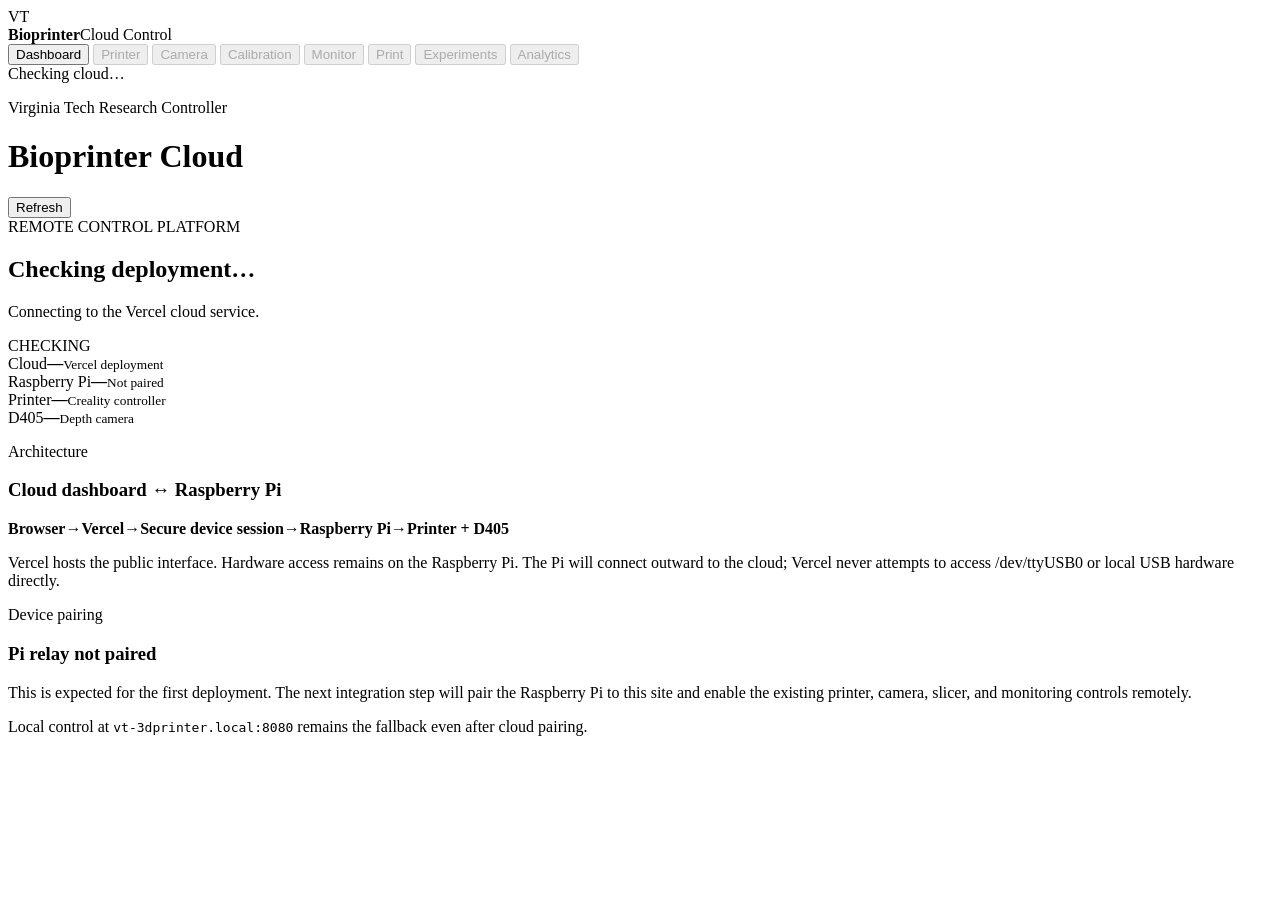
==== cloud/public/index.html @ ffb548fa "Add Vercel cloud app: cloud/public/index.html" ====
<!doctype html>
<html lang="en">
<head>
  <meta charset="utf-8">
  <meta name="viewport" content="width=device-width,initial-scale=1">
  <meta name="theme-color" content="#0b1220">
  <title>VT Bioprinter Cloud</title>
  <link rel="stylesheet" href="/assets/styles.css">
</head>
<body>
  <div class="shell">
    <aside>
      <div class="brand">
        <div class="mark">VT</div>
        <div><strong>Bioprinter</strong><span>Cloud Control</span></div>
      </div>
      <nav>
        <button class="active">Dashboard</button>
        <button disabled>Printer</button>
        <button disabled>Camera</button>
        <button disabled>Calibration</button>
        <button disabled>Monitor</button>
        <button disabled>Print</button>
        <button disabled>Experiments</button>
        <button disabled>Analytics</button>
      </nav>
      <div class="footer"><span id="dot" class="dot"></span><span id="footerText">Checking cloud…</span></div>
    </aside>

    <main>
      <header>
        <div>
          <p class="eyebrow">Virginia Tech Research Controller</p>
          <h1>Bioprinter Cloud</h1>
        </div>
        <button id="refresh" class="ghost">Refresh</button>
      </header>

      <section class="hero">
        <div>
          <span class="status-label">REMOTE CONTROL PLATFORM</span>
          <h2 id="heroTitle">Checking deployment…</h2>
          <p id="heroText">Connecting to the Vercel cloud service.</p>
        </div>
        <span id="heroBadge" class="pill">CHECKING</span>
      </section>

      <section class="grid four">
        <article class="card metric"><span>Cloud</span><strong id="cloudState">—</strong><small>Vercel deployment</small></article>
        <article class="card metric"><span>Raspberry Pi</span><strong id="piState">—</strong><small id="piName">Not paired</small></article>
        <article class="card metric"><span>Printer</span><strong id="printerState">—</strong><small>Creality controller</small></article>
        <article class="card metric"><span>D405</span><strong id="cameraState">—</strong><small>Depth camera</small></article>
      </section>

      <section class="grid two">
        <article class="card">
          <p class="eyebrow">Architecture</p>
          <h3>Cloud dashboard ↔ Raspberry Pi</h3>
          <div class="flow">
            <strong>Browser</strong><span>→</span><strong>Vercel</strong><span>→</span><strong>Secure device session</strong><span>→</span><strong>Raspberry Pi</strong><span>→</span><strong>Printer + D405</strong>
          </div>
          <p class="muted">Vercel hosts the public interface. Hardware access remains on the Raspberry Pi. The Pi will connect outward to the cloud; Vercel never attempts to access /dev/ttyUSB0 or local USB hardware directly.</p>
        </article>

        <article class="card">
          <p class="eyebrow">Device pairing</p>
          <h3 id="pairTitle">Pi relay not paired</h3>
          <p id="pairMessage" class="muted">This is expected for the first deployment. The next integration step will pair the Raspberry Pi to this site and enable the existing printer, camera, slicer, and monitoring controls remotely.</p>
          <div class="notice">Local control at <code>vt-3dprinter.local:8080</code> remains the fallback even after cloud pairing.</div>
        </article>
      </section>
    </main>
  </div>
  <script src="/assets/app.js"></script>
</body>
</html>
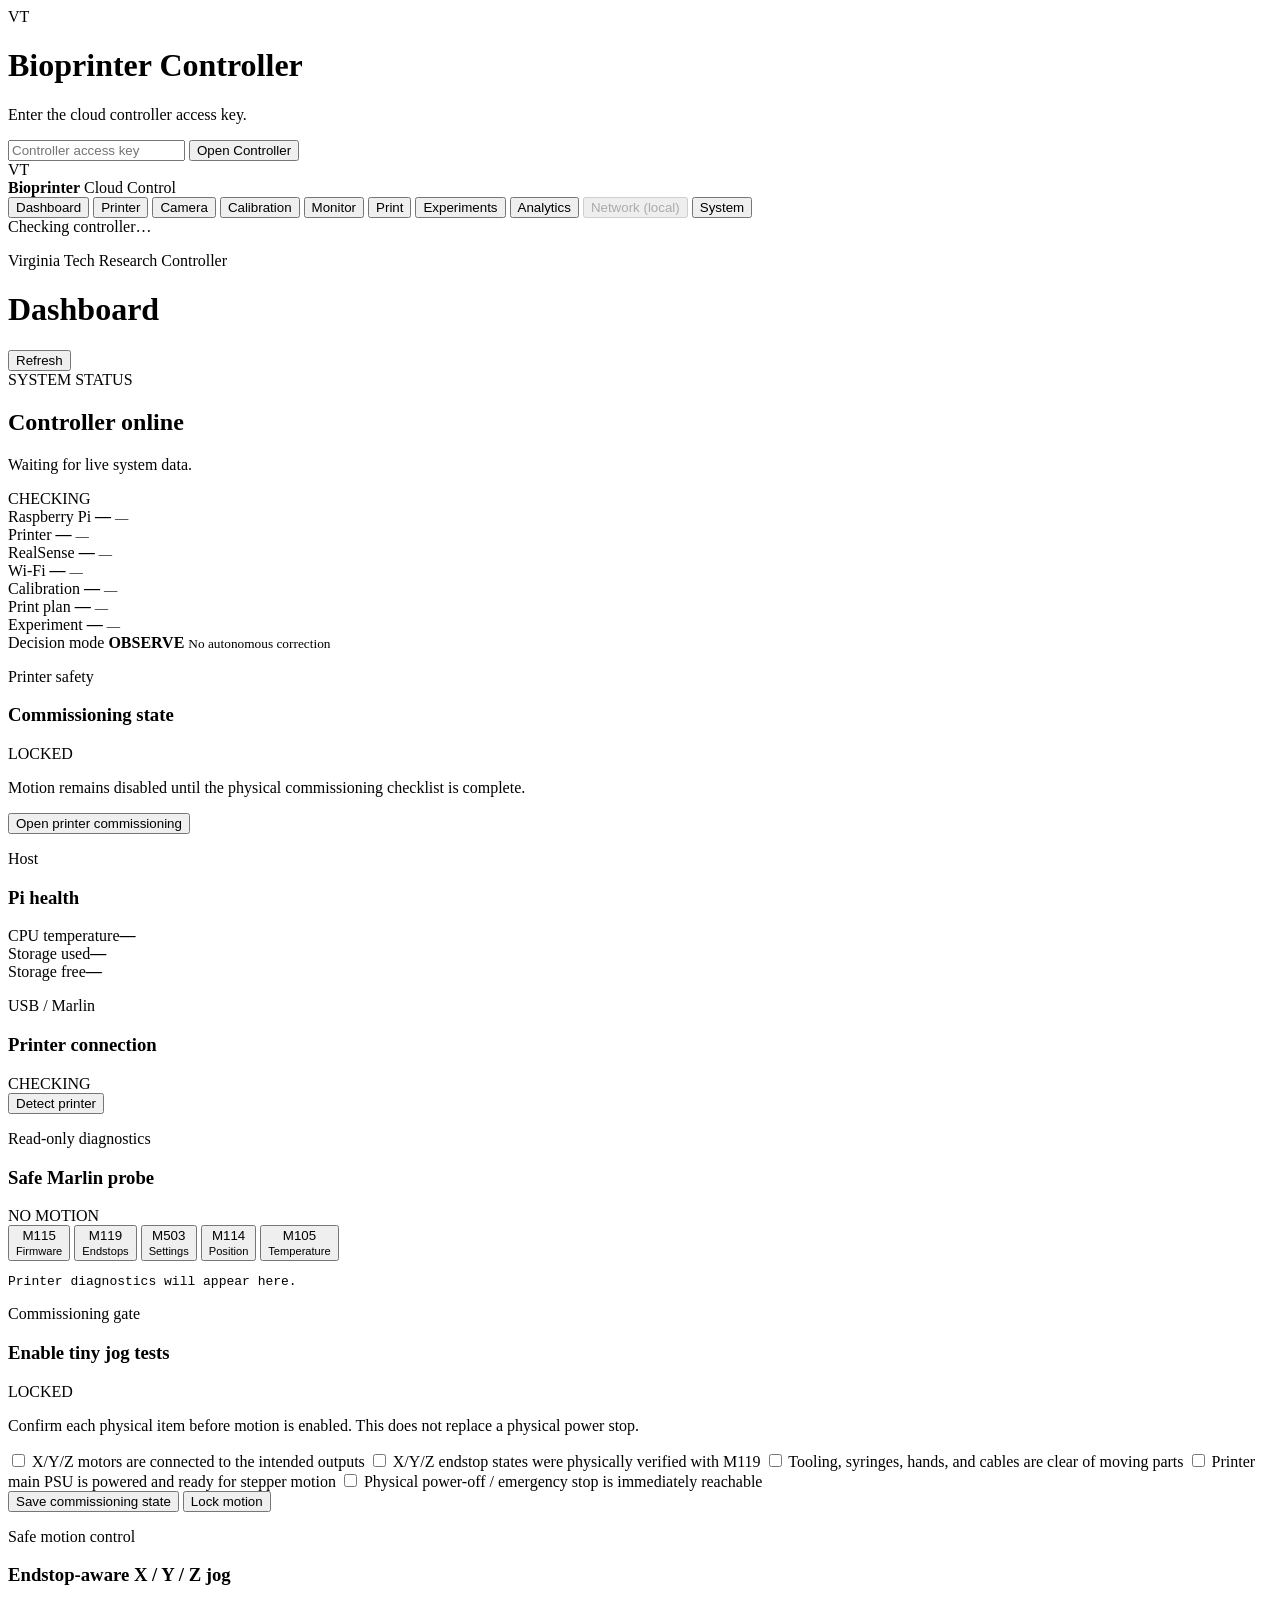
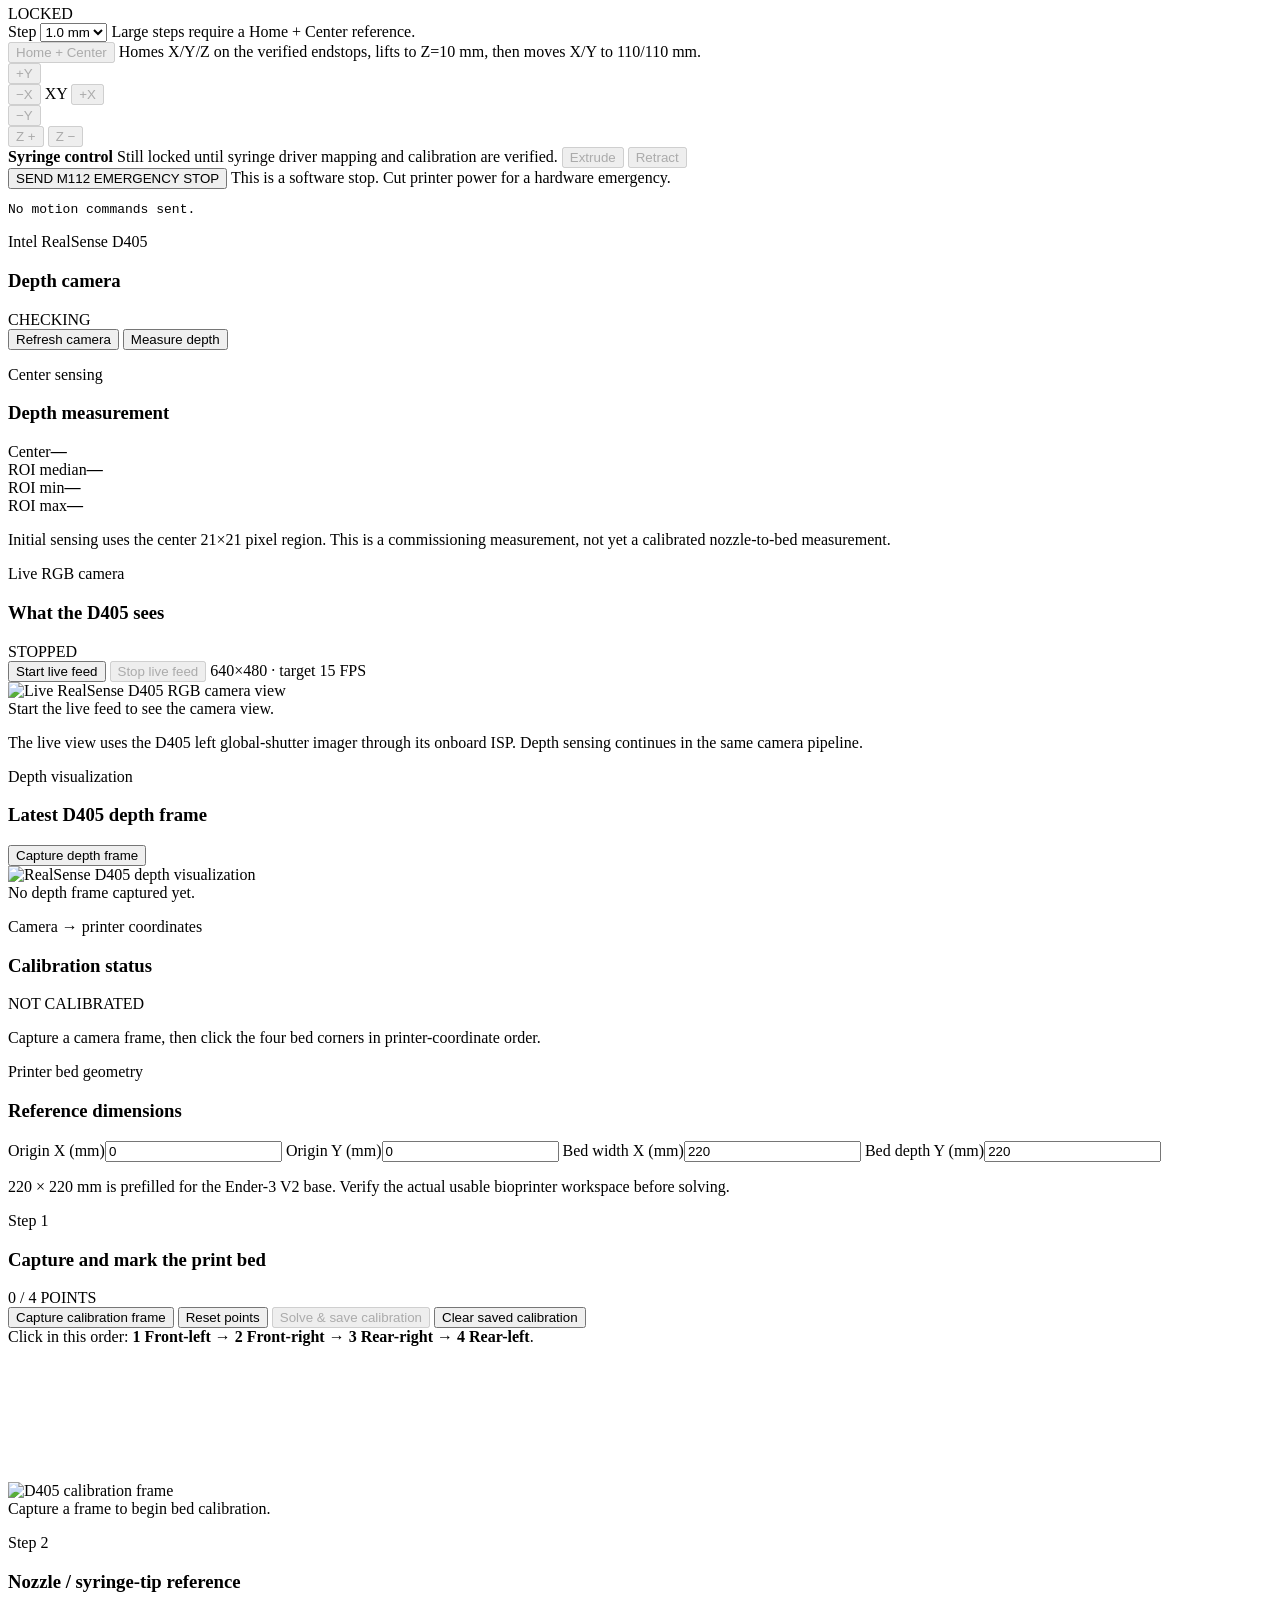
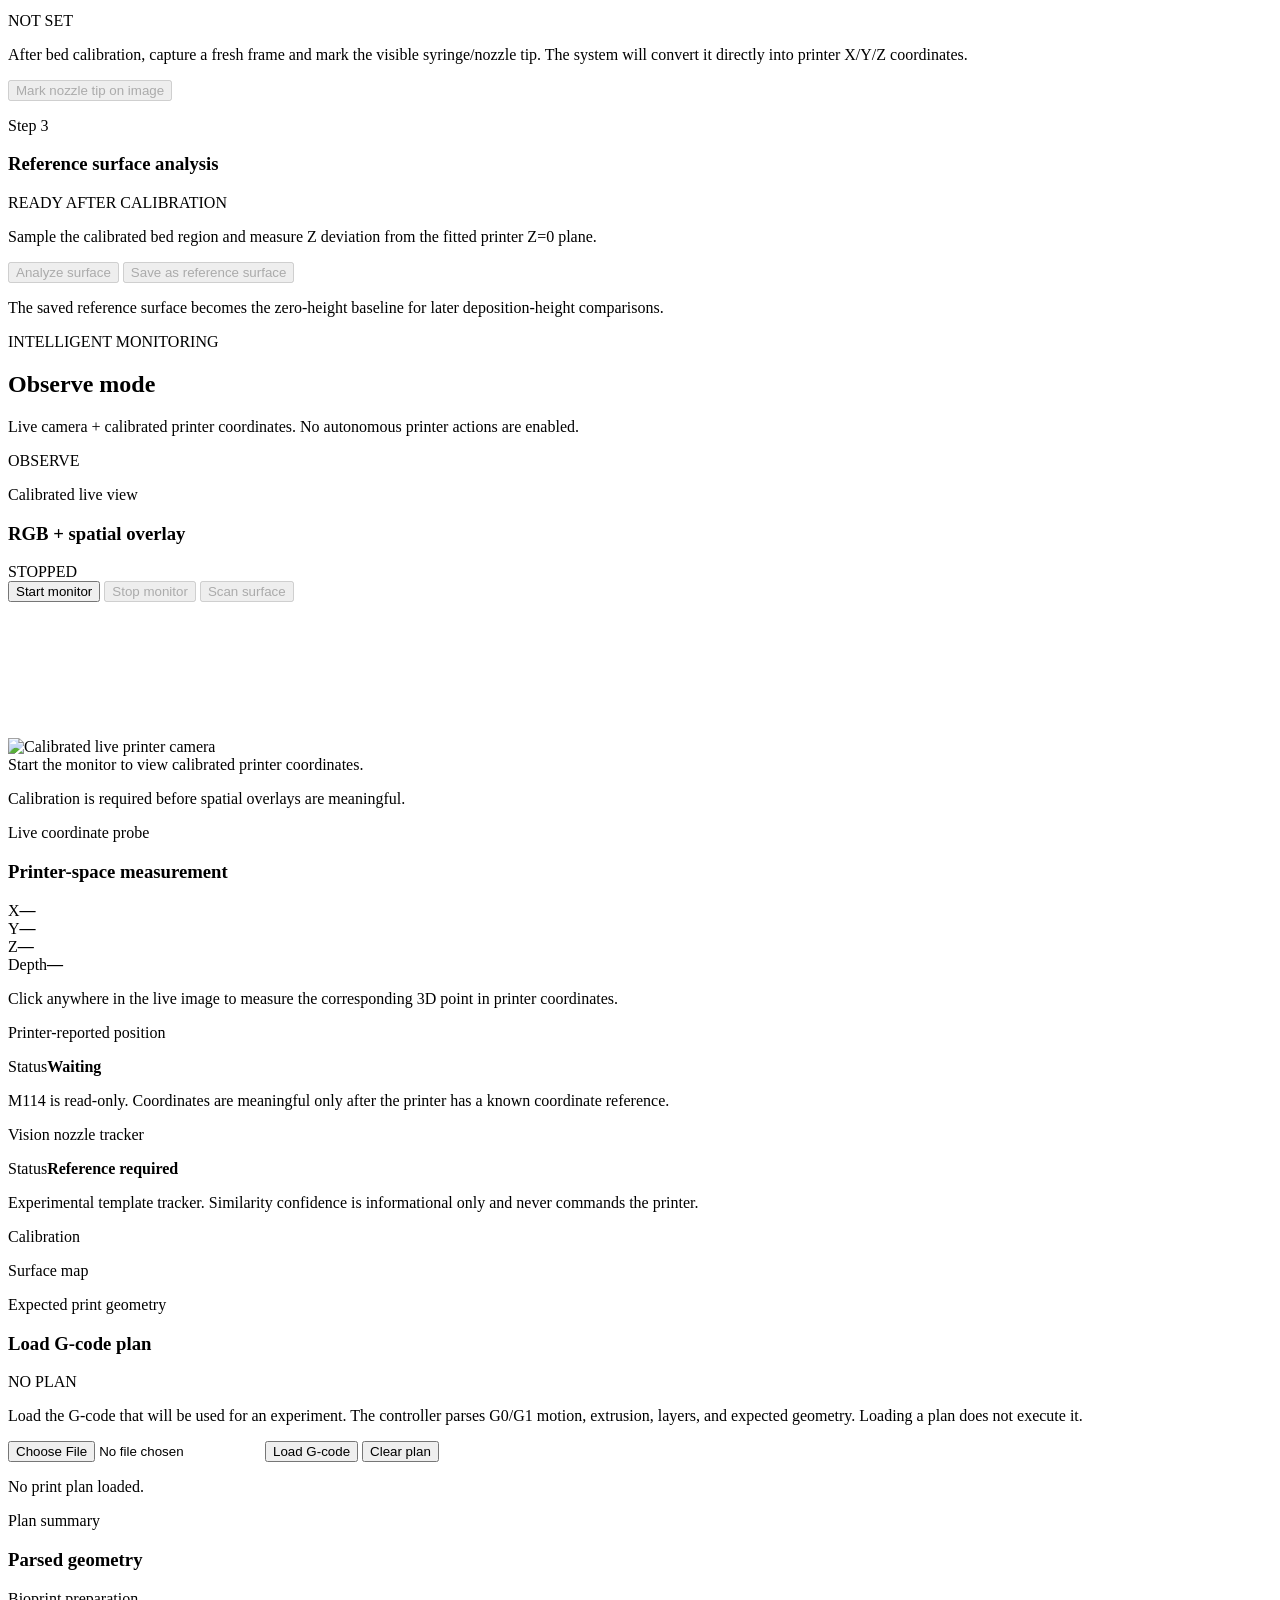
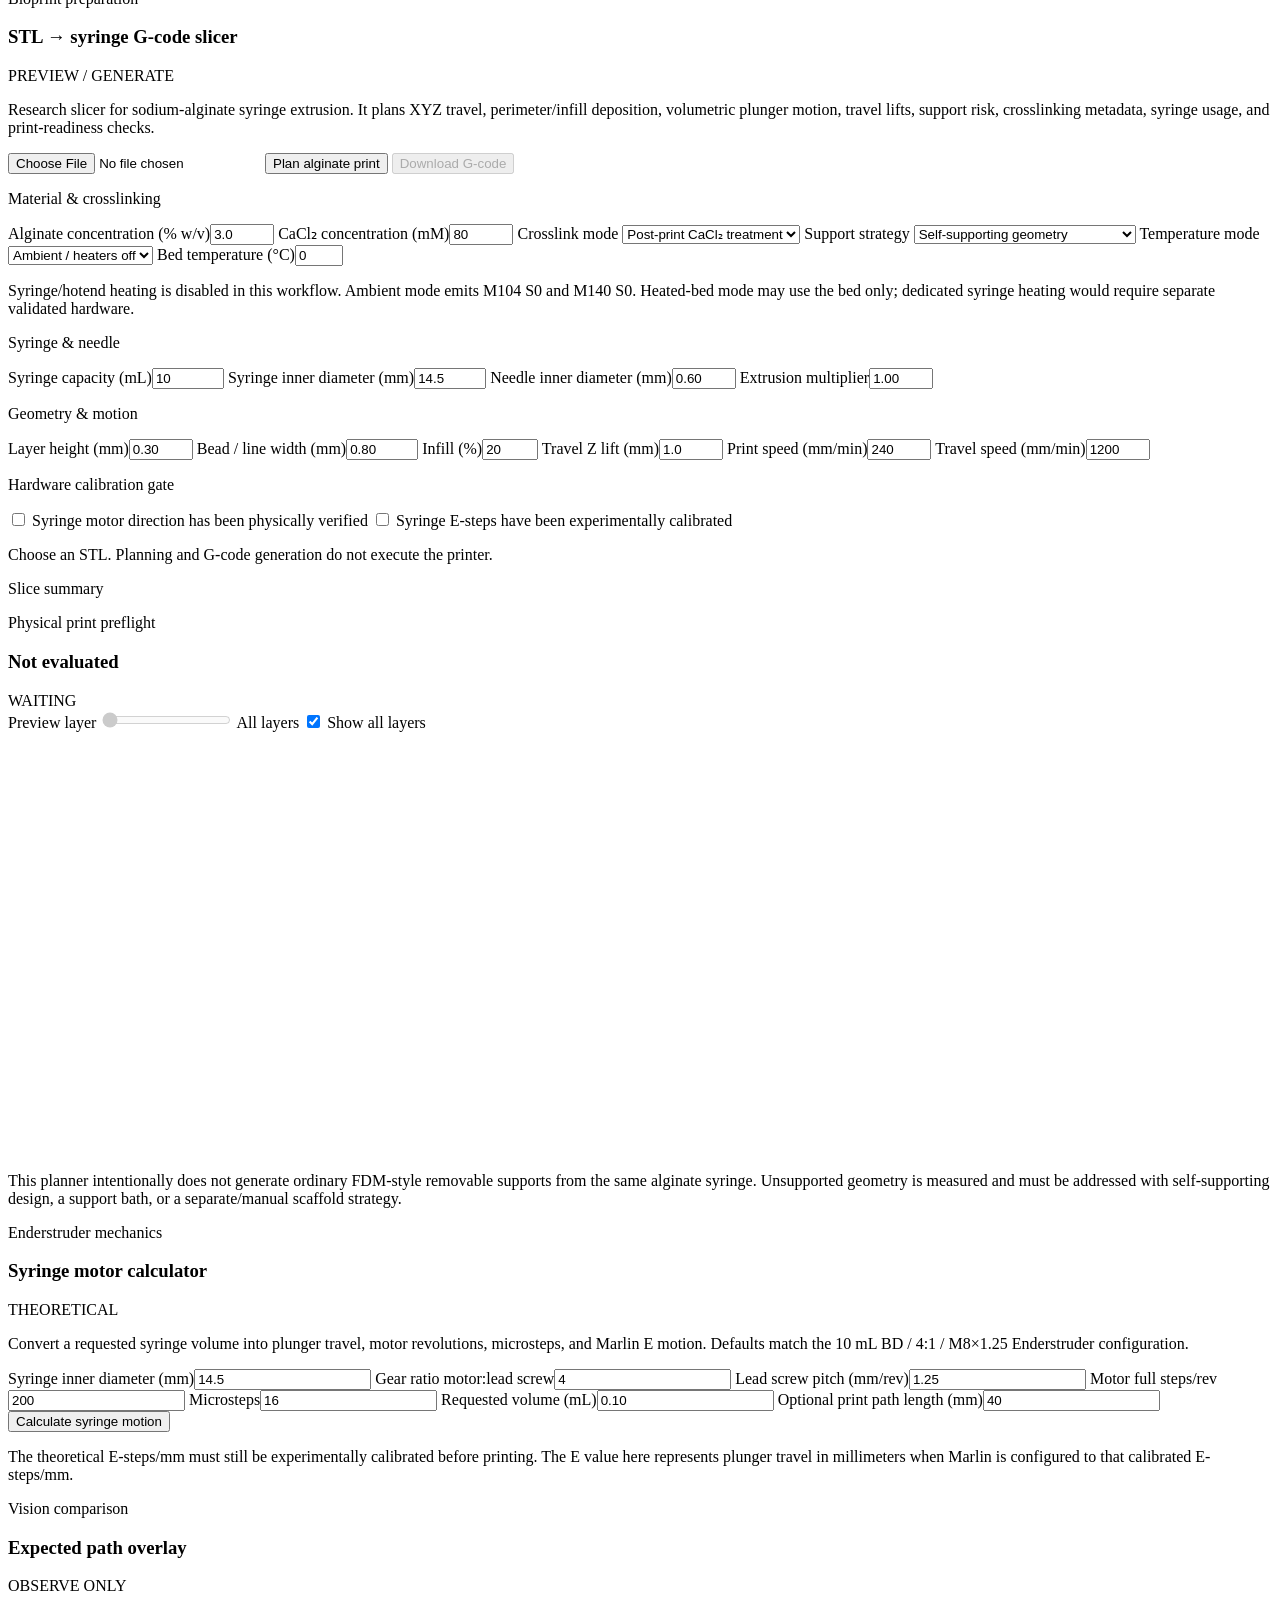
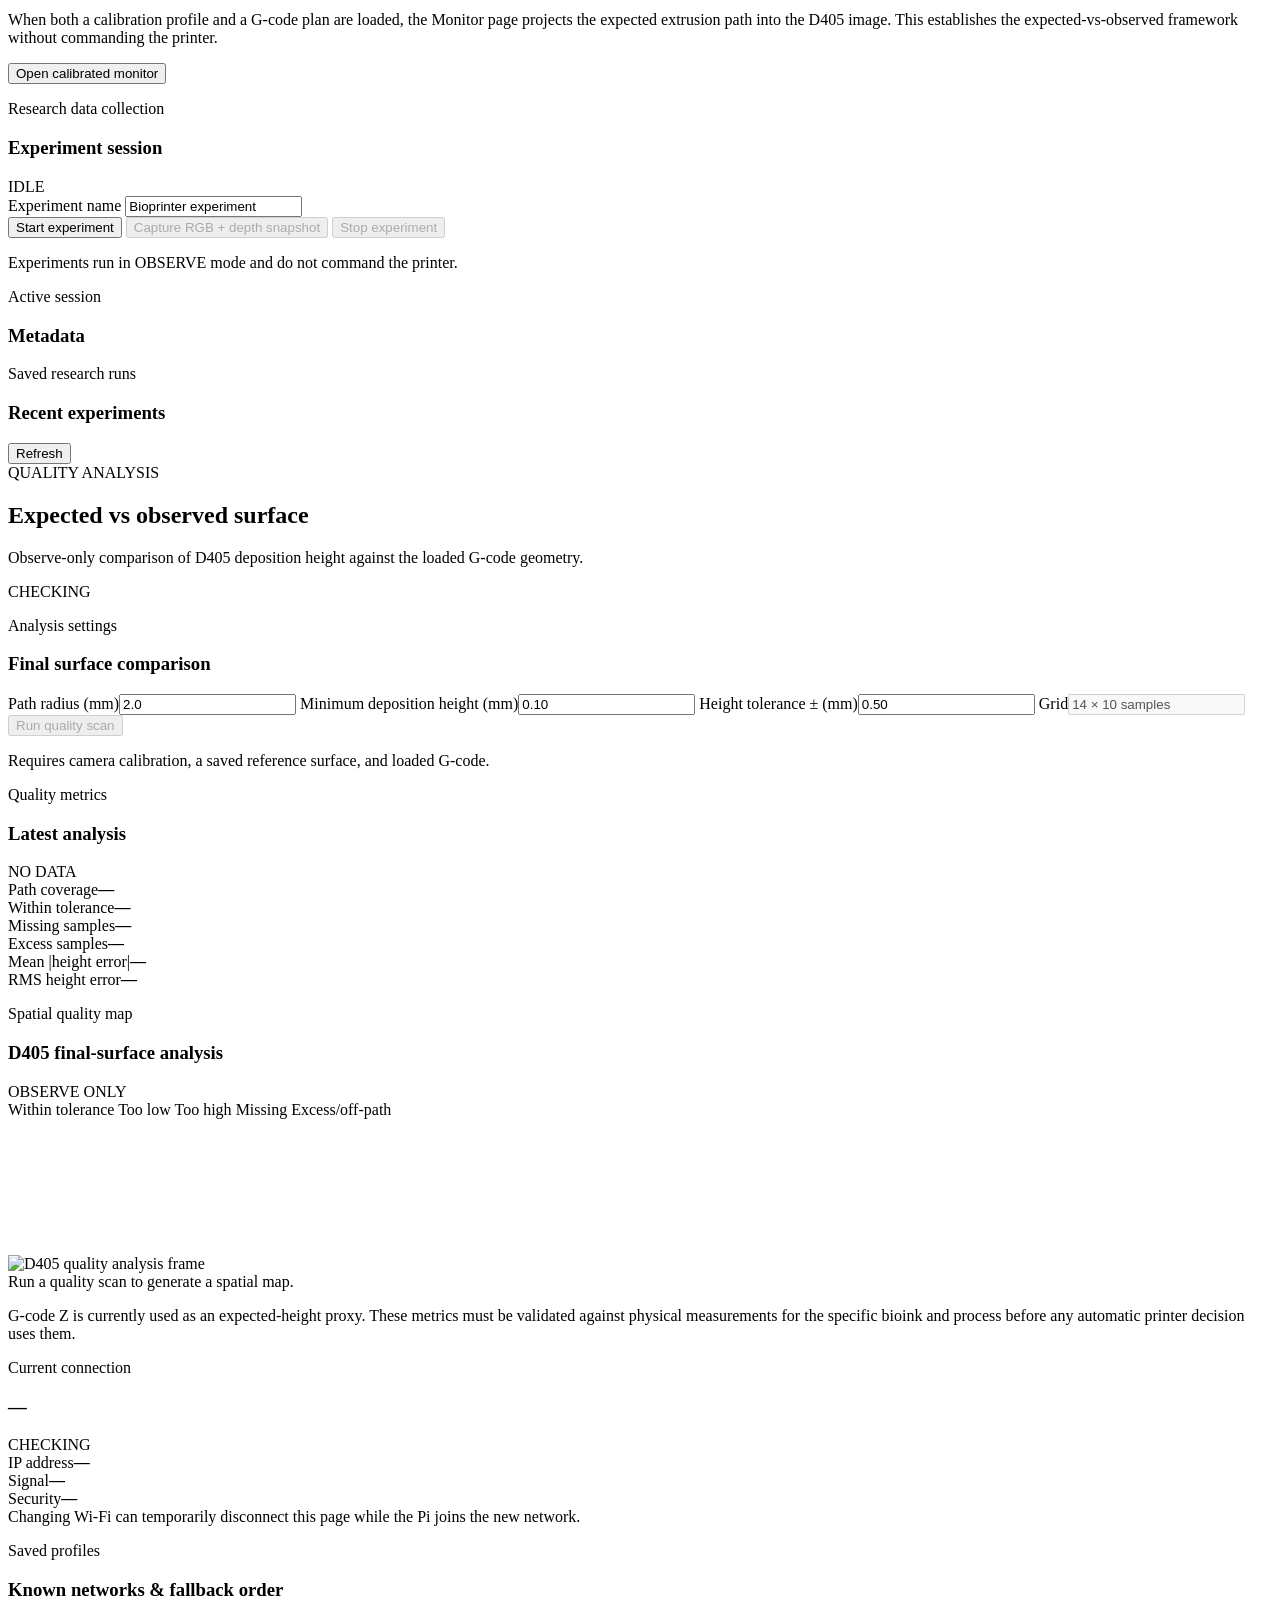
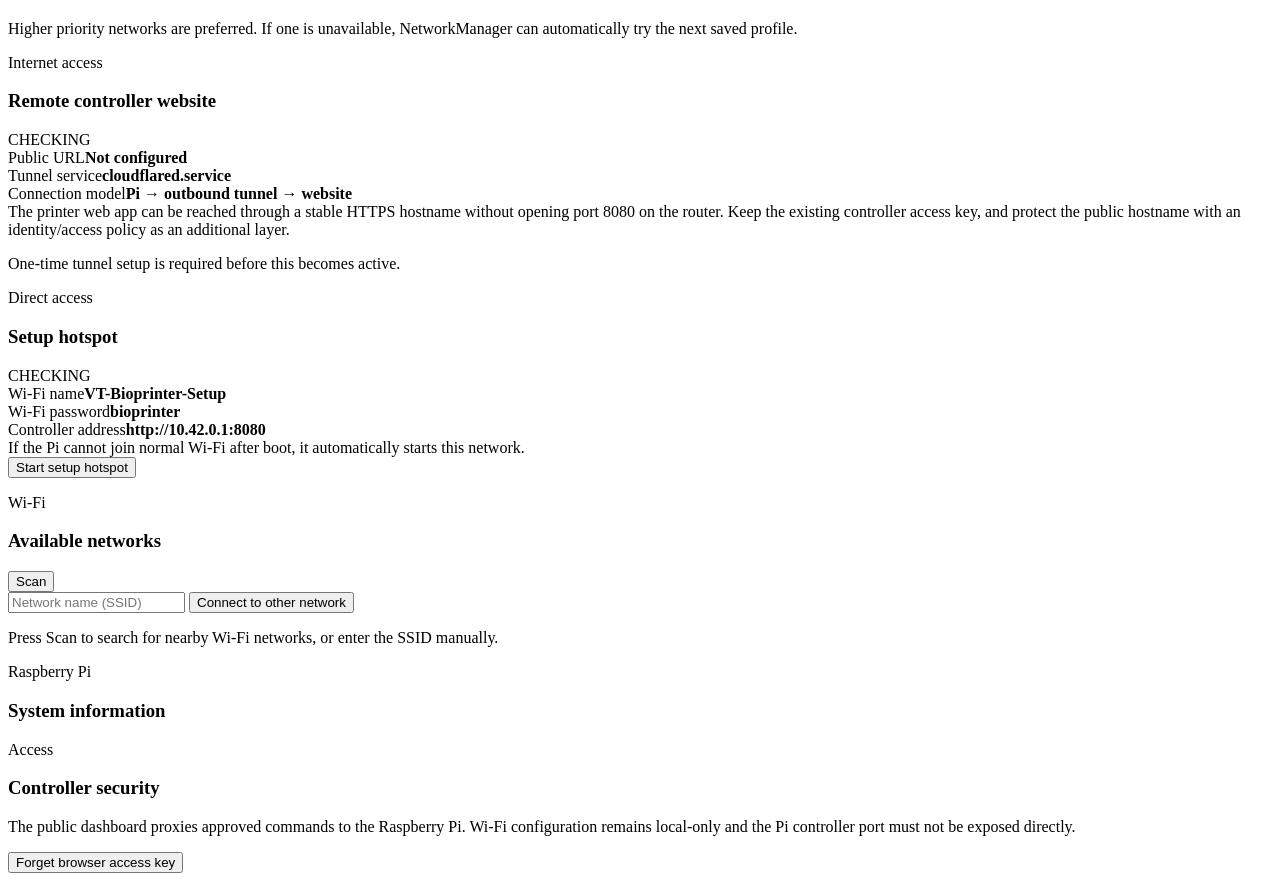
==== commit 08e82398: "Port full bioprinter controller UI to Vercel cloud" ====
--- a/cloud/public/index.html
+++ b/cloud/public/index.html
@@ -1,76 +1,878 @@
 <!doctype html>
 <html lang="en">
 <head>
-  <meta charset="utf-8">
-  <meta name="viewport" content="width=device-width,initial-scale=1">
-  <meta name="theme-color" content="#0b1220">
-  <title>VT Bioprinter Cloud</title>
-  <link rel="stylesheet" href="/assets/styles.css">
+  <meta charset="utf-8" />
+  <meta name="viewport" content="width=device-width,initial-scale=1" />
+  <meta name="theme-color" content="#0b1220" />
+  <title>VT Bioprinter Controller</title>
+  <link rel="icon" type="image/svg+xml" href="/assets/favicon.svg" />
+  <link rel="stylesheet" href="/assets/styles.css?v=cloud2" />
 </head>
 <body>
-  <div class="shell">
-    <aside>
+  <div id="loginOverlay" class="overlay">
+    <form id="loginForm" class="login-card">
+      <div class="brand-mark">VT</div>
+      <h1>Bioprinter Controller</h1>
+      <p>Enter the cloud controller access key.</p>
+      <input id="tokenInput" type="password" autocomplete="current-password" placeholder="Controller access key" required />
+      <button class="primary" type="submit">Open Controller</button>
+      <div id="loginError" class="error"></div>
+    </form>
+  </div>
+
+  <div class="app-shell">
+    <aside class="sidebar">
       <div class="brand">
-        <div class="mark">VT</div>
-        <div><strong>Bioprinter</strong><span>Cloud Control</span></div>
+        <div class="brand-mark small">VT</div>
+        <div>
+          <strong>Bioprinter</strong>
+          <span>Cloud Control</span>
+        </div>
       </div>
       <nav>
-        <button class="active">Dashboard</button>
-        <button disabled>Printer</button>
-        <button disabled>Camera</button>
-        <button disabled>Calibration</button>
-        <button disabled>Monitor</button>
-        <button disabled>Print</button>
-        <button disabled>Experiments</button>
-        <button disabled>Analytics</button>
+        <button class="nav-btn active" data-page="dashboard">Dashboard</button>
+        <button class="nav-btn" data-page="printer">Printer</button>
+        <button class="nav-btn" data-page="camera">Camera</button>
+        <button class="nav-btn" data-page="calibration">Calibration</button>
+        <button class="nav-btn" data-page="monitor">Monitor</button>
+        <button class="nav-btn" data-page="print">Print</button>
+        <button class="nav-btn" data-page="experiments">Experiments</button>
+        <button class="nav-btn" data-page="analytics">Analytics</button>
+        <button class="nav-btn" data-page="network" disabled title="Configure Wi-Fi from the local Raspberry Pi interface">Network (local)</button>
+        <button class="nav-btn" data-page="system">System</button>
       </nav>
-      <div class="footer"><span id="dot" class="dot"></span><span id="footerText">Checking cloud…</span></div>
+      <div class="sidebar-footer">
+        <span id="sidebarDot" class="dot"></span>
+        <span id="sidebarStatus">Checking controller…</span>
+      </div>
     </aside>
 
     <main>
       <header>
         <div>
           <p class="eyebrow">Virginia Tech Research Controller</p>
-          <h1>Bioprinter Cloud</h1>
-        </div>
-        <button id="refresh" class="ghost">Refresh</button>
+          <h1 id="pageTitle">Dashboard</h1>
+        </div>
+        <button id="refreshAll" class="ghost">Refresh</button>
       </header>
 
-      <section class="hero">
-        <div>
-          <span class="status-label">REMOTE CONTROL PLATFORM</span>
-          <h2 id="heroTitle">Checking deployment…</h2>
-          <p id="heroText">Connecting to the Vercel cloud service.</p>
-        </div>
-        <span id="heroBadge" class="pill">CHECKING</span>
-      </section>
-
-      <section class="grid four">
-        <article class="card metric"><span>Cloud</span><strong id="cloudState">—</strong><small>Vercel deployment</small></article>
-        <article class="card metric"><span>Raspberry Pi</span><strong id="piState">—</strong><small id="piName">Not paired</small></article>
-        <article class="card metric"><span>Printer</span><strong id="printerState">—</strong><small>Creality controller</small></article>
-        <article class="card metric"><span>D405</span><strong id="cameraState">—</strong><small>Depth camera</small></article>
-      </section>
-
-      <section class="grid two">
-        <article class="card">
-          <p class="eyebrow">Architecture</p>
-          <h3>Cloud dashboard ↔ Raspberry Pi</h3>
-          <div class="flow">
-            <strong>Browser</strong><span>→</span><strong>Vercel</strong><span>→</span><strong>Secure device session</strong><span>→</span><strong>Raspberry Pi</strong><span>→</span><strong>Printer + D405</strong>
-          </div>
-          <p class="muted">Vercel hosts the public interface. Hardware access remains on the Raspberry Pi. The Pi will connect outward to the cloud; Vercel never attempts to access /dev/ttyUSB0 or local USB hardware directly.</p>
-        </article>
-
-        <article class="card">
-          <p class="eyebrow">Device pairing</p>
-          <h3 id="pairTitle">Pi relay not paired</h3>
-          <p id="pairMessage" class="muted">This is expected for the first deployment. The next integration step will pair the Raspberry Pi to this site and enable the existing printer, camera, slicer, and monitoring controls remotely.</p>
-          <div class="notice">Local control at <code>vt-3dprinter.local:8080</code> remains the fallback even after cloud pairing.</div>
-        </article>
+      <section id="page-dashboard" class="page active">
+        <div class="status-banner">
+          <div>
+            <span class="status-label">SYSTEM STATUS</span>
+            <h2 id="heroStatus">Controller online</h2>
+            <p id="heroSub">Waiting for live system data.</p>
+          </div>
+          <div id="heroPill" class="pill">CHECKING</div>
+        </div>
+
+        <div class="grid four">
+          <article class="card metric">
+            <span>Raspberry Pi</span>
+            <strong id="piState">—</strong>
+            <small id="piHost">—</small>
+          </article>
+          <article class="card metric">
+            <span>Printer</span>
+            <strong id="printerState">—</strong>
+            <small id="printerDevice">—</small>
+          </article>
+          <article class="card metric">
+            <span>RealSense</span>
+            <strong id="cameraState">—</strong>
+            <small id="cameraModel">—</small>
+          </article>
+          <article class="card metric">
+            <span>Wi-Fi</span>
+            <strong id="wifiState">—</strong>
+            <small id="wifiIp">—</small>
+          </article>
+        </div>
+
+        <div class="grid four">
+          <article class="card metric">
+            <span>Calibration</span>
+            <strong id="dashboardCalibration">—</strong>
+            <small id="dashboardBaseline">—</small>
+          </article>
+          <article class="card metric">
+            <span>Print plan</span>
+            <strong id="dashboardPlan">—</strong>
+            <small id="dashboardPlanFile">—</small>
+          </article>
+          <article class="card metric">
+            <span>Experiment</span>
+            <strong id="dashboardExperiment">—</strong>
+            <small id="dashboardExperimentName">—</small>
+          </article>
+          <article class="card metric">
+            <span>Decision mode</span>
+            <strong id="dashboardMode">OBSERVE</strong>
+            <small>No autonomous correction</small>
+          </article>
+        </div>
+
+        <div class="grid two">
+          <article class="card">
+            <div class="card-title">
+              <div>
+                <p class="eyebrow">Printer safety</p>
+                <h3>Commissioning state</h3>
+              </div>
+              <span id="dashboardLockBadge" class="lock-badge">LOCKED</span>
+            </div>
+            <p id="commissioningSummary">Motion remains disabled until the physical commissioning checklist is complete.</p>
+            <button class="secondary nav-jump" data-target="printer">Open printer commissioning</button>
+          </article>
+
+          <article class="card">
+            <div class="card-title">
+              <div>
+                <p class="eyebrow">Host</p>
+                <h3>Pi health</h3>
+              </div>
+            </div>
+            <div class="detail-list">
+              <div><span>CPU temperature</span><strong id="cpuTemp">—</strong></div>
+              <div><span>Storage used</span><strong id="diskUsed">—</strong></div>
+              <div><span>Storage free</span><strong id="diskFree">—</strong></div>
+            </div>
+            <div class="progress"><div id="diskBar"></div></div>
+          </article>
+        </div>
+      </section>
+
+      <section id="page-printer" class="page">
+        <div class="grid two">
+          <article class="card">
+            <div class="card-title">
+              <div>
+                <p class="eyebrow">USB / Marlin</p>
+                <h3>Printer connection</h3>
+              </div>
+              <span id="printerConnectionBadge" class="pill">CHECKING</span>
+            </div>
+            <div id="printerDetails" class="detail-list"></div>
+            <button id="refreshPrinter" class="secondary">Detect printer</button>
+          </article>
+
+          <article class="card">
+            <div class="card-title">
+              <div>
+                <p class="eyebrow">Read-only diagnostics</p>
+                <h3>Safe Marlin probe</h3>
+              </div>
+              <span class="lock-badge">NO MOTION</span>
+            </div>
+            <div class="command-grid">
+              <button class="safe-command" data-command="M115">M115<br><small>Firmware</small></button>
+              <button class="safe-command" data-command="M119">M119<br><small>Endstops</small></button>
+              <button class="safe-command" data-command="M503">M503<br><small>Settings</small></button>
+              <button class="safe-command" data-command="M114">M114<br><small>Position</small></button>
+              <button class="safe-command" data-command="M105">M105<br><small>Temperature</small></button>
+            </div>
+            <pre id="terminal">Printer diagnostics will appear here.</pre>
+          </article>
+        </div>
+
+        <article class="card">
+          <div class="card-title">
+            <div>
+              <p class="eyebrow">Commissioning gate</p>
+              <h3>Enable tiny jog tests</h3>
+            </div>
+            <span id="commissioningBadge" class="lock-badge">LOCKED</span>
+          </div>
+          <p>Confirm each physical item before motion is enabled. This does not replace a physical power stop.</p>
+          <div class="checklist" id="commissioningChecklist">
+            <label><input type="checkbox" data-key="motors_connected"> X/Y/Z motors are connected to the intended outputs</label>
+            <label><input type="checkbox" data-key="endstops_verified"> X/Y/Z endstop states were physically verified with M119</label>
+            <label><input type="checkbox" data-key="workspace_clear"> Tooling, syringes, hands, and cables are clear of moving parts</label>
+            <label><input type="checkbox" data-key="main_power_ready"> Printer main PSU is powered and ready for stepper motion</label>
+            <label><input type="checkbox" data-key="physical_stop_ready"> Physical power-off / emergency stop is immediately reachable</label>
+          </div>
+          <div class="locked-controls">
+            <button id="saveCommissioning" class="primary">Save commissioning state</button>
+            <button id="lockMotion" class="danger-outline">Lock motion</button>
+          </div>
+          <p id="commissioningMessage" class="muted"></p>
+        </article>
+
+        <article class="card">
+          <div class="card-title">
+            <div>
+              <p class="eyebrow">Safe motion control</p>
+              <h3>Endstop-aware X / Y / Z jog</h3>
+            </div>
+            <span id="motionBadge" class="lock-badge">LOCKED</span>
+          </div>
+          <div class="jog-toolbar">
+            <label>Step
+              <select id="jogStep">
+                <option value="0.1">0.1 mm</option>
+                <option value="1" selected>1.0 mm</option>
+                <option value="5">5 mm</option>
+                <option value="10">10 mm</option>
+                <option value="25">25 mm</option>
+              </select>
+            </label>
+            <span class="muted">Large steps require a Home + Center reference.</span>
+          </div>
+          <div class="locked-controls">
+            <button id="homeCenter" class="primary" disabled>Home + Center</button>
+            <span class="muted">Homes X/Y/Z on the verified endstops, lifts to Z=10 mm, then moves X/Y to 110/110 mm.</span>
+          </div>
+          <div class="control-preview">
+            <div class="axis-pad">
+              <button class="jog-btn" data-axis="Y" data-sign="1" disabled>+Y</button>
+              <div>
+                <button class="jog-btn" data-axis="X" data-sign="-1" disabled>−X</button>
+                <span class="axis-center">XY</span>
+                <button class="jog-btn" data-axis="X" data-sign="1" disabled>+X</button>
+              </div>
+              <button class="jog-btn" data-axis="Y" data-sign="-1" disabled>−Y</button>
+            </div>
+            <div class="z-controls">
+              <button class="jog-btn" data-axis="Z" data-sign="1" disabled>Z +</button>
+              <button class="jog-btn" data-axis="Z" data-sign="-1" disabled>Z −</button>
+            </div>
+            <div class="syringe-controls">
+              <strong>Syringe control</strong>
+              <span class="muted">Still locked until syringe driver mapping and calibration are verified.</span>
+              <button disabled>Extrude</button>
+              <button disabled>Retract</button>
+            </div>
+          </div>
+          <div class="emergency-row">
+            <button id="emergencyStop" class="emergency">SEND M112 EMERGENCY STOP</button>
+            <span>This is a software stop. Cut printer power for a hardware emergency.</span>
+          </div>
+          <pre id="motionLog">No motion commands sent.</pre>
+        </article>
+      </section>
+
+      <section id="page-camera" class="page">
+        <div class="grid two">
+          <article class="card">
+            <div class="card-title">
+              <div>
+                <p class="eyebrow">Intel RealSense D405</p>
+                <h3>Depth camera</h3>
+              </div>
+              <span id="cameraBadge" class="pill">CHECKING</span>
+            </div>
+            <div id="cameraDetails" class="detail-list"></div>
+            <div class="locked-controls">
+              <button id="refreshCamera" class="secondary">Refresh camera</button>
+              <button id="measureDepth" class="primary">Measure depth</button>
+            </div>
+            <p id="cameraMessage" class="muted"></p>
+          </article>
+
+          <article class="card">
+            <p class="eyebrow">Center sensing</p>
+            <h3>Depth measurement</h3>
+            <div class="sensor-grid">
+              <div><span>Center</span><strong id="depthCenter">—</strong></div>
+              <div><span>ROI median</span><strong id="depthMedian">—</strong></div>
+              <div><span>ROI min</span><strong id="depthMin">—</strong></div>
+              <div><span>ROI max</span><strong id="depthMax">—</strong></div>
+            </div>
+            <p class="muted">Initial sensing uses the center 21×21 pixel region. This is a commissioning measurement, not yet a calibrated nozzle-to-bed measurement.</p>
+          </article>
+        </div>
+
+        <article class="card live-camera-card">
+          <div class="card-title">
+            <div>
+              <p class="eyebrow">Live RGB camera</p>
+              <h3>What the D405 sees</h3>
+            </div>
+            <span id="liveCameraBadge" class="pill">STOPPED</span>
+          </div>
+          <div class="live-toolbar">
+            <button id="startLiveCamera" class="primary" type="button" onclick="startLiveCamera(); return false;">Start live feed</button>
+            <button id="stopLiveCamera" class="secondary" type="button" onclick="stopLiveCamera(); return false;" disabled>Stop live feed</button>
+            <span id="liveCameraStats" class="muted">640×480 · target 15 FPS</span>
+          </div>
+          <div class="camera-stage live-stage">
+            <img id="colorImage" alt="Live RealSense D405 RGB camera view" />
+            <div id="colorPlaceholder">Start the live feed to see the camera view.</div>
+          </div>
+          <p class="muted camera-note">The live view uses the D405 left global-shutter imager through its onboard ISP. Depth sensing continues in the same camera pipeline.</p>
+        </article>
+
+        <article class="card">
+          <div class="card-title">
+            <div>
+              <p class="eyebrow">Depth visualization</p>
+              <h3>Latest D405 depth frame</h3>
+            </div>
+            <button id="refreshDepthImage" class="secondary">Capture depth frame</button>
+          </div>
+          <div class="camera-stage">
+            <img id="depthImage" alt="RealSense D405 depth visualization" />
+            <div id="depthPlaceholder">No depth frame captured yet.</div>
+          </div>
+        </article>
+      </section>
+
+      <section id="page-calibration" class="page">
+        <div class="grid two">
+          <article class="card">
+            <div class="card-title">
+              <div>
+                <p class="eyebrow">Camera → printer coordinates</p>
+                <h3>Calibration status</h3>
+              </div>
+              <span id="calibrationBadge" class="pill">NOT CALIBRATED</span>
+            </div>
+            <div id="calibrationDetails" class="detail-list"></div>
+            <p id="calibrationMessage" class="muted">Capture a camera frame, then click the four bed corners in printer-coordinate order.</p>
+          </article>
+
+          <article class="card">
+            <p class="eyebrow">Printer bed geometry</p>
+            <h3>Reference dimensions</h3>
+            <div class="calibration-form">
+              <label>Origin X (mm)<input id="calOriginX" type="number" step="0.1" value="0"></label>
+              <label>Origin Y (mm)<input id="calOriginY" type="number" step="0.1" value="0"></label>
+              <label>Bed width X (mm)<input id="calBedWidth" type="number" step="0.1" value="220"></label>
+              <label>Bed depth Y (mm)<input id="calBedDepth" type="number" step="0.1" value="220"></label>
+            </div>
+            <p class="muted">220 × 220 mm is prefilled for the Ender-3 V2 base. Verify the actual usable bioprinter workspace before solving.</p>
+          </article>
+        </div>
+
+        <article class="card">
+          <div class="card-title">
+            <div>
+              <p class="eyebrow">Step 1</p>
+              <h3>Capture and mark the print bed</h3>
+            </div>
+            <span id="calibrationPointStatus" class="pill">0 / 4 POINTS</span>
+          </div>
+          <div class="live-toolbar">
+            <button id="captureCalibrationFrame" class="primary">Capture calibration frame</button>
+            <button id="resetCalibrationPoints" class="secondary">Reset points</button>
+            <button id="solveCalibration" class="secondary" disabled>Solve & save calibration</button>
+            <button id="clearCalibration" class="danger-outline">Clear saved calibration</button>
+          </div>
+          <div class="calibration-instructions">
+            Click in this order:
+            <strong>1 Front-left</strong> →
+            <strong>2 Front-right</strong> →
+            <strong>3 Rear-right</strong> →
+            <strong>4 Rear-left</strong>.
+          </div>
+          <div class="camera-stage calibration-stage" id="calibrationStage">
+            <img id="calibrationImage" alt="D405 calibration frame" />
+            <canvas id="calibrationCanvas"></canvas>
+            <div id="calibrationPlaceholder">Capture a frame to begin bed calibration.</div>
+          </div>
+          <div id="calibrationPointList" class="calibration-point-list"></div>
+        </article>
+
+        <div class="grid two">
+          <article class="card">
+            <div class="card-title">
+              <div>
+                <p class="eyebrow">Step 2</p>
+                <h3>Nozzle / syringe-tip reference</h3>
+              </div>
+              <span id="nozzleBadge" class="pill">NOT SET</span>
+            </div>
+            <p>After bed calibration, capture a fresh frame and mark the visible syringe/nozzle tip. The system will convert it directly into printer X/Y/Z coordinates.</p>
+            <div class="locked-controls">
+              <button id="markNozzleTip" class="primary" disabled>Mark nozzle tip on image</button>
+            </div>
+            <div id="nozzleDetails" class="detail-list"></div>
+          </article>
+
+          <article class="card">
+            <div class="card-title">
+              <div>
+                <p class="eyebrow">Step 3</p>
+                <h3>Reference surface analysis</h3>
+              </div>
+              <span id="surfaceBadge" class="pill">READY AFTER CALIBRATION</span>
+            </div>
+            <p>Sample the calibrated bed region and measure Z deviation from the fitted printer Z=0 plane.</p>
+            <div class="locked-controls">
+              <button id="analyzeCalibrationSurface" class="secondary" disabled>Analyze surface</button>
+              <button id="saveSurfaceBaseline" class="primary" disabled>Save as reference surface</button>
+            </div>
+            <p class="muted">The saved reference surface becomes the zero-height baseline for later deposition-height comparisons.</p>
+            <div id="surfaceMetrics" class="sensor-grid compact"></div>
+          </article>
+        </div>
+      </section>
+
+      <section id="page-monitor" class="page">
+        <div class="status-banner monitor-banner">
+          <div>
+            <span class="status-label">INTELLIGENT MONITORING</span>
+            <h2>Observe mode</h2>
+            <p>Live camera + calibrated printer coordinates. No autonomous printer actions are enabled.</p>
+          </div>
+          <div class="pill ok">OBSERVE</div>
+        </div>
+
+        <div class="grid two monitor-grid">
+          <article class="card monitor-view-card">
+            <div class="card-title">
+              <div>
+                <p class="eyebrow">Calibrated live view</p>
+                <h3>RGB + spatial overlay</h3>
+              </div>
+              <span id="monitorCameraBadge" class="pill">STOPPED</span>
+            </div>
+            <div class="live-toolbar">
+              <button id="startMonitor" class="primary">Start monitor</button>
+              <button id="stopMonitor" class="secondary" disabled>Stop monitor</button>
+              <button id="monitorSurfaceScan" class="secondary" disabled>Scan surface</button>
+            </div>
+            <div class="camera-stage calibration-stage monitor-stage">
+              <img id="monitorImage" alt="Calibrated live printer camera" />
+              <canvas id="monitorCanvas"></canvas>
+              <div id="monitorPlaceholder">Start the monitor to view calibrated printer coordinates.</div>
+            </div>
+            <p id="monitorMessage" class="muted">Calibration is required before spatial overlays are meaningful.</p>
+          </article>
+
+          <article class="card">
+            <p class="eyebrow">Live coordinate probe</p>
+            <h3>Printer-space measurement</h3>
+            <div class="sensor-grid">
+              <div><span>X</span><strong id="monitorX">—</strong></div>
+              <div><span>Y</span><strong id="monitorY">—</strong></div>
+              <div><span>Z</span><strong id="monitorZ">—</strong></div>
+              <div><span>Depth</span><strong id="monitorDepth">—</strong></div>
+            </div>
+            <p class="muted">Click anywhere in the live image to measure the corresponding 3D point in printer coordinates.</p>
+
+            <div class="monitor-section">
+              <p class="eyebrow">Printer-reported position</p>
+              <div id="monitorPrinterDetails" class="detail-list">
+                <div><span>Status</span><strong>Waiting</strong></div>
+              </div>
+              <p class="muted">M114 is read-only. Coordinates are meaningful only after the printer has a known coordinate reference.</p>
+            </div>
+
+            <div class="monitor-section">
+              <p class="eyebrow">Vision nozzle tracker</p>
+              <div id="monitorNozzleTrackDetails" class="detail-list">
+                <div><span>Status</span><strong>Reference required</strong></div>
+              </div>
+              <p class="muted">Experimental template tracker. Similarity confidence is informational only and never commands the printer.</p>
+            </div>
+
+            <div class="monitor-section">
+              <p class="eyebrow">Calibration</p>
+              <div id="monitorCalibrationDetails" class="detail-list"></div>
+            </div>
+
+            <div class="monitor-section">
+              <p class="eyebrow">Surface map</p>
+              <div id="monitorSurfaceDetails" class="detail-list"></div>
+            </div>
+          </article>
+        </div>
+      </section>
+
+      <section id="page-print" class="page">
+        <div class="grid two">
+          <article class="card">
+            <div class="card-title">
+              <div>
+                <p class="eyebrow">Expected print geometry</p>
+                <h3>Load G-code plan</h3>
+              </div>
+              <span id="planBadge" class="pill">NO PLAN</span>
+            </div>
+            <p>Load the G-code that will be used for an experiment. The controller parses G0/G1 motion, extrusion, layers, and expected geometry. Loading a plan does not execute it.</p>
+            <div class="file-loader">
+              <input id="gcodeFile" type="file" accept=".gcode,.gc,.gco,.txt,text/plain">
+              <button id="loadGcode" class="primary">Load G-code</button>
+              <button id="clearGcode" class="danger-outline">Clear plan</button>
+            </div>
+            <p id="planMessage" class="muted">No print plan loaded.</p>
+          </article>
+
+          <article class="card">
+            <p class="eyebrow">Plan summary</p>
+            <h3>Parsed geometry</h3>
+            <div id="planDetails" class="detail-list"></div>
+          </article>
+        </div>
+
+        <article class="card">
+          <div class="card-title">
+            <div>
+              <p class="eyebrow">Bioprint preparation</p>
+              <h3>STL → syringe G-code slicer</h3>
+            </div>
+            <span class="pill">PREVIEW / GENERATE</span>
+          </div>
+          <p>Research slicer for sodium-alginate syringe extrusion. It plans XYZ travel, perimeter/infill deposition, volumetric plunger motion, travel lifts, support risk, crosslinking metadata, syringe usage, and print-readiness checks.</p>
+
+          <div class="file-loader">
+            <input id="slicerStlFile" type="file" accept=".stl,model/stl,application/sla">
+            <button id="sliceStl" class="primary">Plan alginate print</button>
+            <button id="downloadSlicedGcode" class="secondary" disabled>Download G-code</button>
+          </div>
+
+          <p class="eyebrow">Material & crosslinking</p>
+          <div class="calibration-form">
+            <label>Alginate concentration (% w/v)<input id="slicerAlginatePercent" type="number" step="0.1" min="0.1" max="20" value="3.0"></label>
+            <label>CaCl₂ concentration (mM)<input id="slicerCalciumMm" type="number" step="5" min="0" max="2000" value="80"></label>
+            <label>Crosslink mode
+              <select id="slicerCrosslinkMode">
+                <option value="post_print" selected>Post-print CaCl₂ treatment</option>
+                <option value="support_bath">CaCl₂ / support bath</option>
+                <option value="manual">Manual / external process</option>
+              </select>
+            </label>
+            <label>Support strategy
+              <select id="slicerSupportStrategy">
+                <option value="self_supporting" selected>Self-supporting geometry</option>
+                <option value="support_bath">Support bath</option>
+                <option value="manual_scaffold">Manual / second-material scaffold</option>
+              </select>
+            </label>
+            <label>Temperature mode
+              <select id="slicerTemperatureMode">
+                <option value="ambient" selected>Ambient / heaters off</option>
+                <option value="heated_bed">Heated bed only</option>
+              </select>
+            </label>
+            <label>Bed temperature (°C)<input id="slicerBedTemperature" type="number" step="1" min="0" max="60" value="0"></label>
+          </div>
+          <p class="muted">Syringe/hotend heating is disabled in this workflow. Ambient mode emits M104 S0 and M140 S0. Heated-bed mode may use the bed only; dedicated syringe heating would require separate validated hardware.</p>
+
+          <p class="eyebrow">Syringe & needle</p>
+          <div class="calibration-form">
+            <label>Syringe capacity (mL)<input id="slicerSyringeCapacity" type="number" step="0.5" min="0.1" max="100" value="10"></label>
+            <label>Syringe inner diameter (mm)<input id="slicerSyringeDiameter" type="number" step="0.01" min="1" max="50" value="14.5"></label>
+            <label>Needle inner diameter (mm)<input id="slicerNeedleDiameter" type="number" step="0.01" min="0.05" max="5" value="0.60"></label>
+            <label>Extrusion multiplier<input id="slicerExtrusionMultiplier" type="number" step="0.05" min="0.1" max="5" value="1.00"></label>
+          </div>
+
+          <p class="eyebrow">Geometry & motion</p>
+          <div class="calibration-form">
+            <label>Layer height (mm)<input id="slicerLayerHeight" type="number" step="0.05" min="0.05" max="5" value="0.30"></label>
+            <label>Bead / line width (mm)<input id="slicerBeadWidth" type="number" step="0.05" min="0.05" max="10" value="0.80"></label>
+            <label>Infill (%)<input id="slicerInfill" type="number" step="1" min="0" max="100" value="20"></label>
+            <label>Travel Z lift (mm)<input id="slicerTravelLift" type="number" step="0.1" min="0" max="10" value="1.0"></label>
+            <label>Print speed (mm/min)<input id="slicerPrintFeed" type="number" step="10" min="30" max="3000" value="240"></label>
+            <label>Travel speed (mm/min)<input id="slicerTravelFeed" type="number" step="10" min="60" max="6000" value="1200"></label>
+          </div>
+
+          <p class="eyebrow">Hardware calibration gate</p>
+          <div class="checklist">
+            <label><input id="slicerMotorDirectionVerified" type="checkbox"> Syringe motor direction has been physically verified</label>
+            <label><input id="slicerEstepsCalibrated" type="checkbox"> Syringe E-steps have been experimentally calibrated</label>
+          </div>
+
+          <p id="slicerMessage" class="muted">Choose an STL. Planning and G-code generation do not execute the printer.</p>
+
+          <div class="grid two">
+            <div>
+              <p class="eyebrow">Slice summary</p>
+              <div id="slicerSummary" class="detail-list"></div>
+            </div>
+            <div>
+              <div class="card-title">
+                <div>
+                  <p class="eyebrow">Physical print preflight</p>
+                  <h3 id="slicerPreflightTitle">Not evaluated</h3>
+                </div>
+                <span id="slicerPreflightBadge" class="pill">WAITING</span>
+              </div>
+              <div id="slicerPreflight" class="detail-list"></div>
+              <div id="slicerAdvisories" class="detail-list"></div>
+            </div>
+          </div>
+
+          <div class="jog-toolbar">
+            <label>Preview layer
+              <input id="slicerLayerPreview" type="range" min="0" max="0" value="0" step="1" disabled>
+            </label>
+            <span id="slicerLayerPreviewLabel" class="muted">All layers</span>
+            <label><input id="slicerShowAllLayers" type="checkbox" checked> Show all layers</label>
+          </div>
+          <div class="slicer-preview-wrap">
+            <canvas id="slicerPreview" width="720" height="420" aria-label="2D preview of syringe-sliced toolpaths"></canvas>
+          </div>
+          <p class="muted">This planner intentionally does not generate ordinary FDM-style removable supports from the same alginate syringe. Unsupported geometry is measured and must be addressed with self-supporting design, a support bath, or a separate/manual scaffold strategy.</p>
+        </article>
+
+        <article class="card">
+          <div class="card-title">
+            <div>
+              <p class="eyebrow">Enderstruder mechanics</p>
+              <h3>Syringe motor calculator</h3>
+            </div>
+            <span class="pill">THEORETICAL</span>
+          </div>
+          <p>Convert a requested syringe volume into plunger travel, motor revolutions, microsteps, and Marlin E motion. Defaults match the 10 mL BD / 4:1 / M8×1.25 Enderstruder configuration.</p>
+          <div class="calibration-form">
+            <label>Syringe inner diameter (mm)<input id="syringeDiameter" type="number" step="0.01" min="1" value="14.5"></label>
+            <label>Gear ratio motor:lead screw<input id="syringeGearRatio" type="number" step="0.1" min="0.1" value="4"></label>
+            <label>Lead screw pitch (mm/rev)<input id="syringeLeadPitch" type="number" step="0.01" min="0.01" value="1.25"></label>
+            <label>Motor full steps/rev<input id="syringeMotorSteps" type="number" step="1" min="1" value="200"></label>
+            <label>Microsteps<input id="syringeMicrosteps" type="number" step="1" min="1" value="16"></label>
+            <label>Requested volume (mL)<input id="syringeVolume" type="number" step="0.01" min="0" value="0.10"></label>
+            <label>Optional print path length (mm)<input id="syringePathLength" type="number" step="0.1" min="0" value="40"></label>
+          </div>
+          <div class="locked-controls">
+            <button id="calculateSyringeMotion" class="primary">Calculate syringe motion</button>
+          </div>
+          <div id="syringeMotionResults" class="detail-list"></div>
+          <p class="muted">The theoretical E-steps/mm must still be experimentally calibrated before printing. The E value here represents plunger travel in millimeters when Marlin is configured to that calibrated E-steps/mm.</p>
+        </article>
+
+        <article class="card">
+          <div class="card-title">
+            <div>
+              <p class="eyebrow">Vision comparison</p>
+              <h3>Expected path overlay</h3>
+            </div>
+            <span class="pill">OBSERVE ONLY</span>
+          </div>
+          <p>When both a calibration profile and a G-code plan are loaded, the Monitor page projects the expected extrusion path into the D405 image. This establishes the expected-vs-observed framework without commanding the printer.</p>
+          <div class="locked-controls">
+            <button class="secondary nav-jump" data-target="monitor">Open calibrated monitor</button>
+          </div>
+        </article>
+      </section>
+
+      <section id="page-experiments" class="page">
+        <div class="grid two">
+          <article class="card">
+            <div class="card-title">
+              <div>
+                <p class="eyebrow">Research data collection</p>
+                <h3>Experiment session</h3>
+              </div>
+              <span id="experimentBadge" class="pill">IDLE</span>
+            </div>
+            <label class="stacked-label">Experiment name
+              <input id="experimentName" type="text" value="Bioprinter experiment" maxlength="128">
+            </label>
+            <div class="locked-controls">
+              <button id="startExperiment" class="primary">Start experiment</button>
+              <button id="captureExperimentSnapshot" class="secondary" disabled>Capture RGB + depth snapshot</button>
+              <button id="stopExperiment" class="danger-outline" disabled>Stop experiment</button>
+            </div>
+            <p id="experimentMessage" class="muted">Experiments run in OBSERVE mode and do not command the printer.</p>
+          </article>
+
+          <article class="card">
+            <p class="eyebrow">Active session</p>
+            <h3>Metadata</h3>
+            <div id="experimentDetails" class="detail-list"></div>
+          </article>
+        </div>
+
+        <article class="card">
+          <div class="card-title">
+            <div>
+              <p class="eyebrow">Saved research runs</p>
+              <h3>Recent experiments</h3>
+            </div>
+            <button id="refreshExperiments" class="secondary">Refresh</button>
+          </div>
+          <div id="recentExperiments" class="experiment-list"></div>
+        </article>
+      </section>
+
+      <section id="page-analytics" class="page">
+        <div class="status-banner">
+          <div>
+            <span class="status-label">QUALITY ANALYSIS</span>
+            <h2>Expected vs observed surface</h2>
+            <p>Observe-only comparison of D405 deposition height against the loaded G-code geometry.</p>
+          </div>
+          <div id="qualityReadinessBadge" class="pill">CHECKING</div>
+        </div>
+
+        <div class="grid two">
+          <article class="card">
+            <p class="eyebrow">Analysis settings</p>
+            <h3>Final surface comparison</h3>
+            <div class="calibration-form">
+              <label>Path radius (mm)<input id="qualityPathRadius" type="number" step="0.1" min="0.1" value="2.0"></label>
+              <label>Minimum deposition height (mm)<input id="qualityMinHeight" type="number" step="0.05" min="0" value="0.10"></label>
+              <label>Height tolerance ± (mm)<input id="qualityHeightTolerance" type="number" step="0.05" min="0.05" value="0.50"></label>
+              <label>Grid<input value="14 × 10 samples" disabled></label>
+            </div>
+            <div class="locked-controls">
+              <button id="runQualityAnalysis" class="primary" disabled>Run quality scan</button>
+            </div>
+            <p id="qualityMessage" class="muted">Requires camera calibration, a saved reference surface, and loaded G-code.</p>
+          </article>
+
+          <article class="card">
+            <div class="card-title">
+              <div>
+                <p class="eyebrow">Quality metrics</p>
+                <h3>Latest analysis</h3>
+              </div>
+              <span id="qualityAdvisoryBadge" class="pill">NO DATA</span>
+            </div>
+            <div class="sensor-grid">
+              <div><span>Path coverage</span><strong id="qualityCoverage">—</strong></div>
+              <div><span>Within tolerance</span><strong id="qualityToleranceRate">—</strong></div>
+              <div><span>Missing samples</span><strong id="qualityMissing">—</strong></div>
+              <div><span>Excess samples</span><strong id="qualityExcess">—</strong></div>
+              <div><span>Mean |height error|</span><strong id="qualityMeanAbs">—</strong></div>
+              <div><span>RMS height error</span><strong id="qualityRms">—</strong></div>
+            </div>
+            <p id="qualityAdvisoryReasons" class="muted"></p>
+          </article>
+        </div>
+
+        <article class="card">
+          <div class="card-title">
+            <div>
+              <p class="eyebrow">Spatial quality map</p>
+              <h3>D405 final-surface analysis</h3>
+            </div>
+            <span class="pill">OBSERVE ONLY</span>
+          </div>
+          <div class="quality-legend">
+            <span><i class="q-ok"></i> Within tolerance</span>
+            <span><i class="q-low"></i> Too low</span>
+            <span><i class="q-high"></i> Too high</span>
+            <span><i class="q-missing"></i> Missing</span>
+            <span><i class="q-excess"></i> Excess/off-path</span>
+          </div>
+          <div class="camera-stage calibration-stage" id="qualityStage">
+            <img id="qualityImage" alt="D405 quality analysis frame" />
+            <canvas id="qualityCanvas"></canvas>
+            <div id="qualityPlaceholder">Run a quality scan to generate a spatial map.</div>
+          </div>
+          <p class="muted">G-code Z is currently used as an expected-height proxy. These metrics must be validated against physical measurements for the specific bioink and process before any automatic printer decision uses them.</p>
+        </article>
+      </section>
+
+      <section id="page-network" class="page">
+        <div class="grid two">
+          <article class="card">
+            <div class="card-title">
+              <div>
+                <p class="eyebrow">Current connection</p>
+                <h3 id="currentSsid">—</h3>
+              </div>
+              <span id="wifiBadge" class="pill">CHECKING</span>
+            </div>
+            <div class="detail-list">
+              <div><span>IP address</span><strong id="currentIp">—</strong></div>
+              <div><span>Signal</span><strong id="currentSignal">—</strong></div>
+              <div><span>Security</span><strong id="currentSecurity">—</strong></div>
+            </div>
+            <div class="notice">Changing Wi-Fi can temporarily disconnect this page while the Pi joins the new network.</div>
+          </article>
+
+          <article class="card">
+            <div class="card-title">
+              <div>
+                <p class="eyebrow">Saved profiles</p>
+                <h3>Known networks & fallback order</h3>
+              </div>
+            </div>
+            <p class="muted">Higher priority networks are preferred. If one is unavailable, NetworkManager can automatically try the next saved profile.</p>
+            <div id="savedNetworks" class="saved-list"></div>
+          </article>
+        </div>
+
+        <article class="card">
+          <div class="card-title">
+            <div>
+              <p class="eyebrow">Internet access</p>
+              <h3>Remote controller website</h3>
+            </div>
+            <span id="remoteAccessBadge" class="pill">CHECKING</span>
+          </div>
+          <div class="detail-list">
+            <div><span>Public URL</span><strong id="remoteAccessUrl">Not configured</strong></div>
+            <div><span>Tunnel service</span><strong id="remoteAccessService">cloudflared.service</strong></div>
+            <div><span>Connection model</span><strong>Pi → outbound tunnel → website</strong></div>
+          </div>
+          <div class="notice">The printer web app can be reached through a stable HTTPS hostname without opening port 8080 on the router. Keep the existing controller access key, and protect the public hostname with an identity/access policy as an additional layer.</div>
+          <p id="remoteAccessMessage" class="muted">One-time tunnel setup is required before this becomes active.</p>
+        </article>
+
+        <article class="card">
+          <div class="card-title">
+            <div>
+              <p class="eyebrow">Direct access</p>
+              <h3>Setup hotspot</h3>
+            </div>
+            <span id="hotspotBadge" class="pill">CHECKING</span>
+          </div>
+          <div class="detail-list">
+            <div><span>Wi-Fi name</span><strong id="hotspotSsid">VT-Bioprinter-Setup</strong></div>
+            <div><span>Wi-Fi password</span><strong id="hotspotPassword">bioprinter</strong></div>
+            <div><span>Controller address</span><strong id="hotspotUrl">http://10.42.0.1:8080</strong></div>
+          </div>
+          <div class="notice">If the Pi cannot join normal Wi-Fi after boot, it automatically starts this network.</div>
+          <div class="locked-controls">
+            <button id="hotspotOn" class="secondary">Start setup hotspot</button>
+          </div>
+          <p id="hotspotMessage" class="muted"></p>
+        </article>
+
+        <article class="card">
+          <div class="card-title">
+            <div>
+              <p class="eyebrow">Wi-Fi</p>
+              <h3>Available networks</h3>
+            </div>
+            <button id="scanWifi" class="secondary">Scan</button>
+          </div>
+          <div class="manual-network">
+            <input id="manualSsid" type="text" placeholder="Network name (SSID)" />
+            <button id="manualConnect" class="secondary">Connect to other network</button>
+          </div>
+          <div id="wifiList" class="wifi-list">
+            <p class="muted">Press Scan to search for nearby Wi-Fi networks, or enter the SSID manually.</p>
+          </div>
+        </article>
+      </section>
+
+      <section id="page-system" class="page">
+        <div class="grid two">
+          <article class="card">
+            <p class="eyebrow">Raspberry Pi</p>
+            <h3>System information</h3>
+            <div id="systemDetails" class="detail-list"></div>
+          </article>
+          <article class="card">
+            <p class="eyebrow">Access</p>
+            <h3>Controller security</h3>
+            <p>The public dashboard proxies approved commands to the Raspberry Pi. Wi-Fi configuration remains local-only and the Pi controller port must not be exposed directly.</p>
+            <button id="forgetToken" class="danger-outline">Forget browser access key</button>
+          </article>
+        </div>
       </section>
     </main>
   </div>
-  <script src="/assets/app.js"></script>
+
+  <dialog id="wifiDialog">
+    <form id="wifiForm" method="dialog">
+      <p class="eyebrow">Connect to network</p>
+      <h3 id="dialogSsid">Wi-Fi</h3>
+      <input id="wifiPassword" type="password" autocomplete="new-password" placeholder="Wi-Fi password (leave blank for open network)" />
+      <div class="dialog-actions">
+        <button type="button" id="cancelWifi" class="ghost">Cancel</button>
+        <button type="submit" class="primary">Connect</button>
+      </div>
+      <p id="wifiDialogMessage" class="muted"></p>
+    </form>
+  </dialog>
+
+  <script src="/assets/app.js?v=cloud2"></script>
 </body>
 </html>
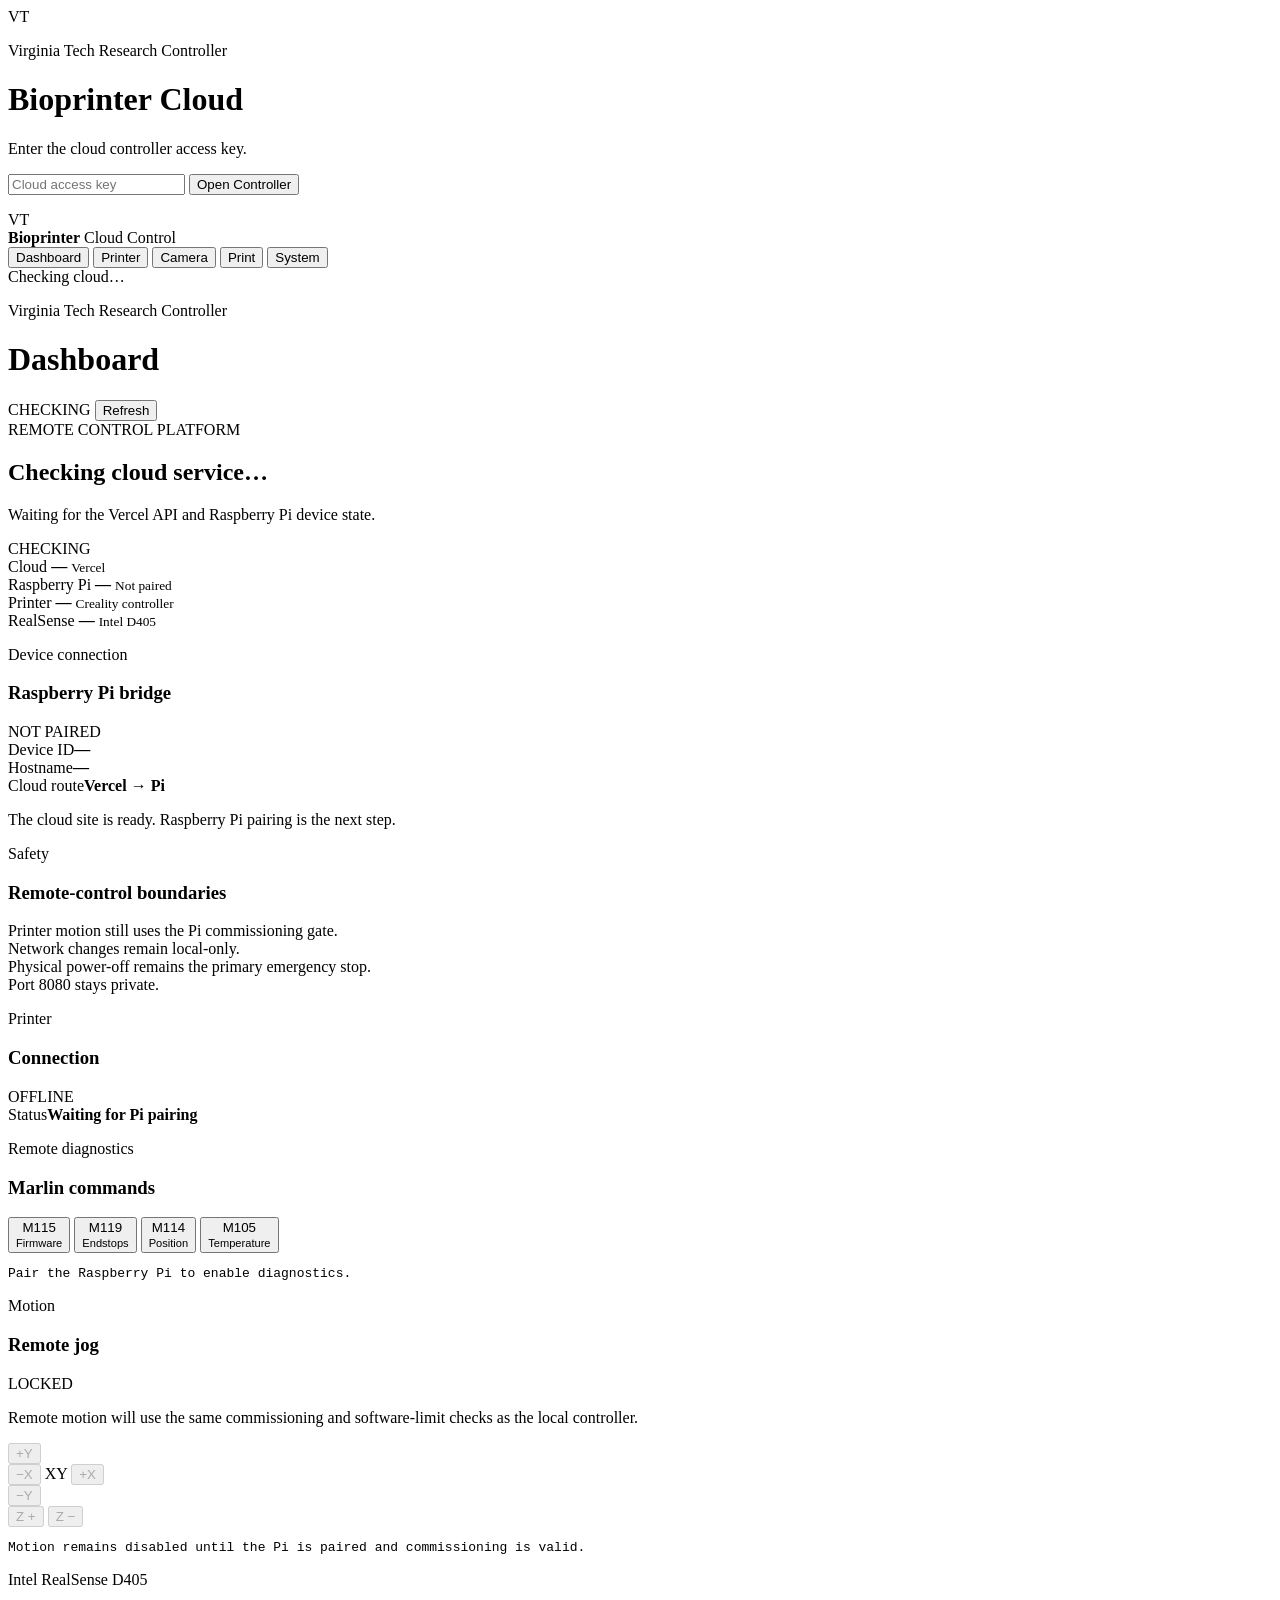
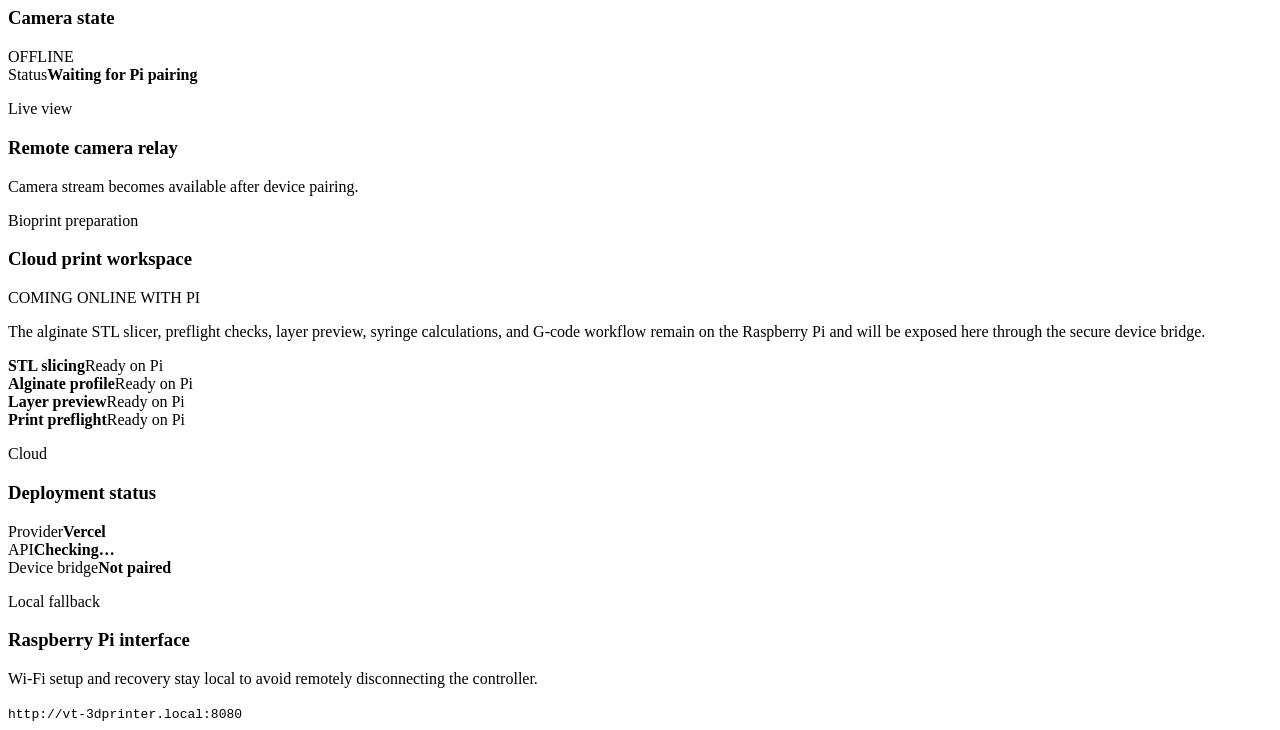
==== commit 4769b9ce: "Rebuild cloud dashboard layout" ====
--- a/cloud/public/index.html
+++ b/cloud/public/index.html
@@ -1,22 +1,25 @@
 <!doctype html>
 <html lang="en">
 <head>
-  <meta charset="utf-8" />
-  <meta name="viewport" content="width=device-width,initial-scale=1" />
-  <meta name="theme-color" content="#0b1220" />
-  <title>VT Bioprinter Controller</title>
-  <link rel="icon" type="image/svg+xml" href="/assets/favicon.svg" />
-  <link rel="stylesheet" href="/assets/styles.css?v=cloud2" />
+  <meta charset="utf-8">
+  <meta name="viewport" content="width=device-width,initial-scale=1">
+  <meta name="theme-color" content="#0b1220">
+  <title>VT Bioprinter Cloud</title>
+  <link rel="icon" href="/assets/favicon.svg" type="image/svg+xml">
+  <link rel="stylesheet" href="/assets/styles.css?v=cloud3">
 </head>
 <body>
   <div id="loginOverlay" class="overlay">
     <form id="loginForm" class="login-card">
       <div class="brand-mark">VT</div>
-      <h1>Bioprinter Controller</h1>
-      <p>Enter the cloud controller access key.</p>
-      <input id="tokenInput" type="password" autocomplete="current-password" placeholder="Controller access key" required />
+      <div>
+        <p class="eyebrow">Virginia Tech Research Controller</p>
+        <h1>Bioprinter Cloud</h1>
+      </div>
+      <p class="muted">Enter the cloud controller access key.</p>
+      <input id="tokenInput" type="password" autocomplete="current-password" placeholder="Cloud access key" required>
       <button class="primary" type="submit">Open Controller</button>
-      <div id="loginError" class="error"></div>
+      <p id="loginError" class="error"></p>
     </form>
   </div>
 
@@ -29,21 +32,18 @@
           <span>Cloud Control</span>
         </div>
       </div>
+
       <nav>
         <button class="nav-btn active" data-page="dashboard">Dashboard</button>
         <button class="nav-btn" data-page="printer">Printer</button>
         <button class="nav-btn" data-page="camera">Camera</button>
-        <button class="nav-btn" data-page="calibration">Calibration</button>
-        <button class="nav-btn" data-page="monitor">Monitor</button>
         <button class="nav-btn" data-page="print">Print</button>
-        <button class="nav-btn" data-page="experiments">Experiments</button>
-        <button class="nav-btn" data-page="analytics">Analytics</button>
-        <button class="nav-btn" data-page="network" disabled title="Configure Wi-Fi from the local Raspberry Pi interface">Network (local)</button>
         <button class="nav-btn" data-page="system">System</button>
       </nav>
+
       <div class="sidebar-footer">
         <span id="sidebarDot" class="dot"></span>
-        <span id="sidebarStatus">Checking controller…</span>
+        <span id="sidebarStatus">Checking cloud…</span>
       </div>
     </aside>
 
@@ -53,62 +53,42 @@
           <p class="eyebrow">Virginia Tech Research Controller</p>
           <h1 id="pageTitle">Dashboard</h1>
         </div>
-        <button id="refreshAll" class="ghost">Refresh</button>
+        <div class="header-actions">
+          <span id="cloudBadge" class="pill">CHECKING</span>
+          <button id="refreshAll" class="ghost">Refresh</button>
+        </div>
       </header>
 
       <section id="page-dashboard" class="page active">
         <div class="status-banner">
           <div>
-            <span class="status-label">SYSTEM STATUS</span>
-            <h2 id="heroStatus">Controller online</h2>
-            <p id="heroSub">Waiting for live system data.</p>
-          </div>
-          <div id="heroPill" class="pill">CHECKING</div>
+            <span class="status-label">REMOTE CONTROL PLATFORM</span>
+            <h2 id="heroStatus">Checking cloud service…</h2>
+            <p id="heroSub">Waiting for the Vercel API and Raspberry Pi device state.</p>
+          </div>
+          <span id="heroPill" class="pill">CHECKING</span>
         </div>
 
         <div class="grid four">
+          <article class="card metric">
+            <span>Cloud</span>
+            <strong id="cloudState">—</strong>
+            <small id="cloudVersion">Vercel</small>
+          </article>
           <article class="card metric">
             <span>Raspberry Pi</span>
             <strong id="piState">—</strong>
-            <small id="piHost">—</small>
+            <small id="piHost">Not paired</small>
           </article>
           <article class="card metric">
             <span>Printer</span>
             <strong id="printerState">—</strong>
-            <small id="printerDevice">—</small>
+            <small id="printerDevice">Creality controller</small>
           </article>
           <article class="card metric">
             <span>RealSense</span>
             <strong id="cameraState">—</strong>
-            <small id="cameraModel">—</small>
-          </article>
-          <article class="card metric">
-            <span>Wi-Fi</span>
-            <strong id="wifiState">—</strong>
-            <small id="wifiIp">—</small>
-          </article>
-        </div>
-
-        <div class="grid four">
-          <article class="card metric">
-            <span>Calibration</span>
-            <strong id="dashboardCalibration">—</strong>
-            <small id="dashboardBaseline">—</small>
-          </article>
-          <article class="card metric">
-            <span>Print plan</span>
-            <strong id="dashboardPlan">—</strong>
-            <small id="dashboardPlanFile">—</small>
-          </article>
-          <article class="card metric">
-            <span>Experiment</span>
-            <strong id="dashboardExperiment">—</strong>
-            <small id="dashboardExperimentName">—</small>
-          </article>
-          <article class="card metric">
-            <span>Decision mode</span>
-            <strong id="dashboardMode">OBSERVE</strong>
-            <small>No autonomous correction</small>
+            <small id="cameraModel">Intel D405</small>
           </article>
         </div>
 
@@ -116,28 +96,32 @@
           <article class="card">
             <div class="card-title">
               <div>
-                <p class="eyebrow">Printer safety</p>
-                <h3>Commissioning state</h3>
+                <p class="eyebrow">Device connection</p>
+                <h3>Raspberry Pi bridge</h3>
               </div>
-              <span id="dashboardLockBadge" class="lock-badge">LOCKED</span>
-            </div>
-            <p id="commissioningSummary">Motion remains disabled until the physical commissioning checklist is complete.</p>
-            <button class="secondary nav-jump" data-target="printer">Open printer commissioning</button>
+              <span id="pairBadge" class="pill">NOT PAIRED</span>
+            </div>
+            <div class="detail-list">
+              <div><span>Device ID</span><strong id="deviceId">—</strong></div>
+              <div><span>Hostname</span><strong id="deviceHost">—</strong></div>
+              <div><span>Cloud route</span><strong>Vercel → Pi</strong></div>
+            </div>
+            <p id="pairMessage" class="muted">The cloud site is ready. Raspberry Pi pairing is the next step.</p>
           </article>
 
           <article class="card">
             <div class="card-title">
               <div>
-                <p class="eyebrow">Host</p>
-                <h3>Pi health</h3>
+                <p class="eyebrow">Safety</p>
+                <h3>Remote-control boundaries</h3>
               </div>
             </div>
-            <div class="detail-list">
-              <div><span>CPU temperature</span><strong id="cpuTemp">—</strong></div>
-              <div><span>Storage used</span><strong id="diskUsed">—</strong></div>
-              <div><span>Storage free</span><strong id="diskFree">—</strong></div>
-            </div>
-            <div class="progress"><div id="diskBar"></div></div>
+            <div class="safety-list">
+              <div>Printer motion still uses the Pi commissioning gate.</div>
+              <div>Network changes remain local-only.</div>
+              <div>Physical power-off remains the primary emergency stop.</div>
+              <div>Port 8080 stays private.</div>
+            </div>
           </article>
         </div>
       </section>
@@ -146,82 +130,33 @@
         <div class="grid two">
           <article class="card">
             <div class="card-title">
-              <div>
-                <p class="eyebrow">USB / Marlin</p>
-                <h3>Printer connection</h3>
-              </div>
-              <span id="printerConnectionBadge" class="pill">CHECKING</span>
-            </div>
-            <div id="printerDetails" class="detail-list"></div>
-            <button id="refreshPrinter" class="secondary">Detect printer</button>
-          </article>
-
-          <article class="card">
-            <div class="card-title">
-              <div>
-                <p class="eyebrow">Read-only diagnostics</p>
-                <h3>Safe Marlin probe</h3>
-              </div>
-              <span class="lock-badge">NO MOTION</span>
-            </div>
+              <div><p class="eyebrow">Printer</p><h3>Connection</h3></div>
+              <span id="printerConnectionBadge" class="pill">OFFLINE</span>
+            </div>
+            <div id="printerDetails" class="detail-list">
+              <div><span>Status</span><strong>Waiting for Pi pairing</strong></div>
+            </div>
+          </article>
+
+          <article class="card">
+            <p class="eyebrow">Remote diagnostics</p>
+            <h3>Marlin commands</h3>
             <div class="command-grid">
               <button class="safe-command" data-command="M115">M115<br><small>Firmware</small></button>
               <button class="safe-command" data-command="M119">M119<br><small>Endstops</small></button>
-              <button class="safe-command" data-command="M503">M503<br><small>Settings</small></button>
               <button class="safe-command" data-command="M114">M114<br><small>Position</small></button>
               <button class="safe-command" data-command="M105">M105<br><small>Temperature</small></button>
             </div>
-            <pre id="terminal">Printer diagnostics will appear here.</pre>
+            <pre id="terminal">Pair the Raspberry Pi to enable diagnostics.</pre>
           </article>
         </div>
 
         <article class="card">
           <div class="card-title">
-            <div>
-              <p class="eyebrow">Commissioning gate</p>
-              <h3>Enable tiny jog tests</h3>
-            </div>
-            <span id="commissioningBadge" class="lock-badge">LOCKED</span>
-          </div>
-          <p>Confirm each physical item before motion is enabled. This does not replace a physical power stop.</p>
-          <div class="checklist" id="commissioningChecklist">
-            <label><input type="checkbox" data-key="motors_connected"> X/Y/Z motors are connected to the intended outputs</label>
-            <label><input type="checkbox" data-key="endstops_verified"> X/Y/Z endstop states were physically verified with M119</label>
-            <label><input type="checkbox" data-key="workspace_clear"> Tooling, syringes, hands, and cables are clear of moving parts</label>
-            <label><input type="checkbox" data-key="main_power_ready"> Printer main PSU is powered and ready for stepper motion</label>
-            <label><input type="checkbox" data-key="physical_stop_ready"> Physical power-off / emergency stop is immediately reachable</label>
-          </div>
-          <div class="locked-controls">
-            <button id="saveCommissioning" class="primary">Save commissioning state</button>
-            <button id="lockMotion" class="danger-outline">Lock motion</button>
-          </div>
-          <p id="commissioningMessage" class="muted"></p>
-        </article>
-
-        <article class="card">
-          <div class="card-title">
-            <div>
-              <p class="eyebrow">Safe motion control</p>
-              <h3>Endstop-aware X / Y / Z jog</h3>
-            </div>
+            <div><p class="eyebrow">Motion</p><h3>Remote jog</h3></div>
             <span id="motionBadge" class="lock-badge">LOCKED</span>
           </div>
-          <div class="jog-toolbar">
-            <label>Step
-              <select id="jogStep">
-                <option value="0.1">0.1 mm</option>
-                <option value="1" selected>1.0 mm</option>
-                <option value="5">5 mm</option>
-                <option value="10">10 mm</option>
-                <option value="25">25 mm</option>
-              </select>
-            </label>
-            <span class="muted">Large steps require a Home + Center reference.</span>
-          </div>
-          <div class="locked-controls">
-            <button id="homeCenter" class="primary" disabled>Home + Center</button>
-            <span class="muted">Homes X/Y/Z on the verified endstops, lifts to Z=10 mm, then moves X/Y to 110/110 mm.</span>
-          </div>
+          <p class="muted">Remote motion will use the same commissioning and software-limit checks as the local controller.</p>
           <div class="control-preview">
             <div class="axis-pad">
               <button class="jog-btn" data-axis="Y" data-sign="1" disabled>+Y</button>
@@ -236,18 +171,8 @@
               <button class="jog-btn" data-axis="Z" data-sign="1" disabled>Z +</button>
               <button class="jog-btn" data-axis="Z" data-sign="-1" disabled>Z −</button>
             </div>
-            <div class="syringe-controls">
-              <strong>Syringe control</strong>
-              <span class="muted">Still locked until syringe driver mapping and calibration are verified.</span>
-              <button disabled>Extrude</button>
-              <button disabled>Retract</button>
-            </div>
-          </div>
-          <div class="emergency-row">
-            <button id="emergencyStop" class="emergency">SEND M112 EMERGENCY STOP</button>
-            <span>This is a software stop. Cut printer power for a hardware emergency.</span>
-          </div>
-          <pre id="motionLog">No motion commands sent.</pre>
+          </div>
+          <pre id="motionLog">Motion remains disabled until the Pi is paired and commissioning is valid.</pre>
         </article>
       </section>
 
@@ -255,624 +180,61 @@
         <div class="grid two">
           <article class="card">
             <div class="card-title">
-              <div>
-                <p class="eyebrow">Intel RealSense D405</p>
-                <h3>Depth camera</h3>
-              </div>
-              <span id="cameraBadge" class="pill">CHECKING</span>
-            </div>
-            <div id="cameraDetails" class="detail-list"></div>
-            <div class="locked-controls">
-              <button id="refreshCamera" class="secondary">Refresh camera</button>
-              <button id="measureDepth" class="primary">Measure depth</button>
-            </div>
-            <p id="cameraMessage" class="muted"></p>
-          </article>
-
-          <article class="card">
-            <p class="eyebrow">Center sensing</p>
-            <h3>Depth measurement</h3>
-            <div class="sensor-grid">
-              <div><span>Center</span><strong id="depthCenter">—</strong></div>
-              <div><span>ROI median</span><strong id="depthMedian">—</strong></div>
-              <div><span>ROI min</span><strong id="depthMin">—</strong></div>
-              <div><span>ROI max</span><strong id="depthMax">—</strong></div>
-            </div>
-            <p class="muted">Initial sensing uses the center 21×21 pixel region. This is a commissioning measurement, not yet a calibrated nozzle-to-bed measurement.</p>
-          </article>
-        </div>
-
-        <article class="card live-camera-card">
-          <div class="card-title">
-            <div>
-              <p class="eyebrow">Live RGB camera</p>
-              <h3>What the D405 sees</h3>
-            </div>
-            <span id="liveCameraBadge" class="pill">STOPPED</span>
-          </div>
-          <div class="live-toolbar">
-            <button id="startLiveCamera" class="primary" type="button" onclick="startLiveCamera(); return false;">Start live feed</button>
-            <button id="stopLiveCamera" class="secondary" type="button" onclick="stopLiveCamera(); return false;" disabled>Stop live feed</button>
-            <span id="liveCameraStats" class="muted">640×480 · target 15 FPS</span>
-          </div>
-          <div class="camera-stage live-stage">
-            <img id="colorImage" alt="Live RealSense D405 RGB camera view" />
-            <div id="colorPlaceholder">Start the live feed to see the camera view.</div>
-          </div>
-          <p class="muted camera-note">The live view uses the D405 left global-shutter imager through its onboard ISP. Depth sensing continues in the same camera pipeline.</p>
-        </article>
-
+              <div><p class="eyebrow">Intel RealSense D405</p><h3>Camera state</h3></div>
+              <span id="cameraBadge" class="pill">OFFLINE</span>
+            </div>
+            <div id="cameraDetails" class="detail-list">
+              <div><span>Status</span><strong>Waiting for Pi pairing</strong></div>
+            </div>
+          </article>
+          <article class="card">
+            <p class="eyebrow">Live view</p>
+            <h3>Remote camera relay</h3>
+            <div class="camera-placeholder">
+              <span id="cameraPlaceholder">Camera stream becomes available after device pairing.</span>
+            </div>
+          </article>
+        </div>
+      </section>
+
+      <section id="page-print" class="page">
         <article class="card">
           <div class="card-title">
-            <div>
-              <p class="eyebrow">Depth visualization</p>
-              <h3>Latest D405 depth frame</h3>
-            </div>
-            <button id="refreshDepthImage" class="secondary">Capture depth frame</button>
-          </div>
-          <div class="camera-stage">
-            <img id="depthImage" alt="RealSense D405 depth visualization" />
-            <div id="depthPlaceholder">No depth frame captured yet.</div>
+            <div><p class="eyebrow">Bioprint preparation</p><h3>Cloud print workspace</h3></div>
+            <span class="pill">COMING ONLINE WITH PI</span>
+          </div>
+          <p class="muted">The alginate STL slicer, preflight checks, layer preview, syringe calculations, and G-code workflow remain on the Raspberry Pi and will be exposed here through the secure device bridge.</p>
+          <div class="feature-grid">
+            <div><strong>STL slicing</strong><span>Ready on Pi</span></div>
+            <div><strong>Alginate profile</strong><span>Ready on Pi</span></div>
+            <div><strong>Layer preview</strong><span>Ready on Pi</span></div>
+            <div><strong>Print preflight</strong><span>Ready on Pi</span></div>
           </div>
         </article>
       </section>
 
-      <section id="page-calibration" class="page">
-        <div class="grid two">
-          <article class="card">
-            <div class="card-title">
-              <div>
-                <p class="eyebrow">Camera → printer coordinates</p>
-                <h3>Calibration status</h3>
-              </div>
-              <span id="calibrationBadge" class="pill">NOT CALIBRATED</span>
-            </div>
-            <div id="calibrationDetails" class="detail-list"></div>
-            <p id="calibrationMessage" class="muted">Capture a camera frame, then click the four bed corners in printer-coordinate order.</p>
-          </article>
-
-          <article class="card">
-            <p class="eyebrow">Printer bed geometry</p>
-            <h3>Reference dimensions</h3>
-            <div class="calibration-form">
-              <label>Origin X (mm)<input id="calOriginX" type="number" step="0.1" value="0"></label>
-              <label>Origin Y (mm)<input id="calOriginY" type="number" step="0.1" value="0"></label>
-              <label>Bed width X (mm)<input id="calBedWidth" type="number" step="0.1" value="220"></label>
-              <label>Bed depth Y (mm)<input id="calBedDepth" type="number" step="0.1" value="220"></label>
-            </div>
-            <p class="muted">220 × 220 mm is prefilled for the Ender-3 V2 base. Verify the actual usable bioprinter workspace before solving.</p>
-          </article>
-        </div>
-
-        <article class="card">
-          <div class="card-title">
-            <div>
-              <p class="eyebrow">Step 1</p>
-              <h3>Capture and mark the print bed</h3>
-            </div>
-            <span id="calibrationPointStatus" class="pill">0 / 4 POINTS</span>
-          </div>
-          <div class="live-toolbar">
-            <button id="captureCalibrationFrame" class="primary">Capture calibration frame</button>
-            <button id="resetCalibrationPoints" class="secondary">Reset points</button>
-            <button id="solveCalibration" class="secondary" disabled>Solve & save calibration</button>
-            <button id="clearCalibration" class="danger-outline">Clear saved calibration</button>
-          </div>
-          <div class="calibration-instructions">
-            Click in this order:
-            <strong>1 Front-left</strong> →
-            <strong>2 Front-right</strong> →
-            <strong>3 Rear-right</strong> →
-            <strong>4 Rear-left</strong>.
-          </div>
-          <div class="camera-stage calibration-stage" id="calibrationStage">
-            <img id="calibrationImage" alt="D405 calibration frame" />
-            <canvas id="calibrationCanvas"></canvas>
-            <div id="calibrationPlaceholder">Capture a frame to begin bed calibration.</div>
-          </div>
-          <div id="calibrationPointList" class="calibration-point-list"></div>
-        </article>
-
-        <div class="grid two">
-          <article class="card">
-            <div class="card-title">
-              <div>
-                <p class="eyebrow">Step 2</p>
-                <h3>Nozzle / syringe-tip reference</h3>
-              </div>
-              <span id="nozzleBadge" class="pill">NOT SET</span>
-            </div>
-            <p>After bed calibration, capture a fresh frame and mark the visible syringe/nozzle tip. The system will convert it directly into printer X/Y/Z coordinates.</p>
-            <div class="locked-controls">
-              <button id="markNozzleTip" class="primary" disabled>Mark nozzle tip on image</button>
-            </div>
-            <div id="nozzleDetails" class="detail-list"></div>
-          </article>
-
-          <article class="card">
-            <div class="card-title">
-              <div>
-                <p class="eyebrow">Step 3</p>
-                <h3>Reference surface analysis</h3>
-              </div>
-              <span id="surfaceBadge" class="pill">READY AFTER CALIBRATION</span>
-            </div>
-            <p>Sample the calibrated bed region and measure Z deviation from the fitted printer Z=0 plane.</p>
-            <div class="locked-controls">
-              <button id="analyzeCalibrationSurface" class="secondary" disabled>Analyze surface</button>
-              <button id="saveSurfaceBaseline" class="primary" disabled>Save as reference surface</button>
-            </div>
-            <p class="muted">The saved reference surface becomes the zero-height baseline for later deposition-height comparisons.</p>
-            <div id="surfaceMetrics" class="sensor-grid compact"></div>
-          </article>
-        </div>
-      </section>
-
-      <section id="page-monitor" class="page">
-        <div class="status-banner monitor-banner">
-          <div>
-            <span class="status-label">INTELLIGENT MONITORING</span>
-            <h2>Observe mode</h2>
-            <p>Live camera + calibrated printer coordinates. No autonomous printer actions are enabled.</p>
-          </div>
-          <div class="pill ok">OBSERVE</div>
-        </div>
-
-        <div class="grid two monitor-grid">
-          <article class="card monitor-view-card">
-            <div class="card-title">
-              <div>
-                <p class="eyebrow">Calibrated live view</p>
-                <h3>RGB + spatial overlay</h3>
-              </div>
-              <span id="monitorCameraBadge" class="pill">STOPPED</span>
-            </div>
-            <div class="live-toolbar">
-              <button id="startMonitor" class="primary">Start monitor</button>
-              <button id="stopMonitor" class="secondary" disabled>Stop monitor</button>
-              <button id="monitorSurfaceScan" class="secondary" disabled>Scan surface</button>
-            </div>
-            <div class="camera-stage calibration-stage monitor-stage">
-              <img id="monitorImage" alt="Calibrated live printer camera" />
-              <canvas id="monitorCanvas"></canvas>
-              <div id="monitorPlaceholder">Start the monitor to view calibrated printer coordinates.</div>
-            </div>
-            <p id="monitorMessage" class="muted">Calibration is required before spatial overlays are meaningful.</p>
-          </article>
-
-          <article class="card">
-            <p class="eyebrow">Live coordinate probe</p>
-            <h3>Printer-space measurement</h3>
-            <div class="sensor-grid">
-              <div><span>X</span><strong id="monitorX">—</strong></div>
-              <div><span>Y</span><strong id="monitorY">—</strong></div>
-              <div><span>Z</span><strong id="monitorZ">—</strong></div>
-              <div><span>Depth</span><strong id="monitorDepth">—</strong></div>
-            </div>
-            <p class="muted">Click anywhere in the live image to measure the corresponding 3D point in printer coordinates.</p>
-
-            <div class="monitor-section">
-              <p class="eyebrow">Printer-reported position</p>
-              <div id="monitorPrinterDetails" class="detail-list">
-                <div><span>Status</span><strong>Waiting</strong></div>
-              </div>
-              <p class="muted">M114 is read-only. Coordinates are meaningful only after the printer has a known coordinate reference.</p>
-            </div>
-
-            <div class="monitor-section">
-              <p class="eyebrow">Vision nozzle tracker</p>
-              <div id="monitorNozzleTrackDetails" class="detail-list">
-                <div><span>Status</span><strong>Reference required</strong></div>
-              </div>
-              <p class="muted">Experimental template tracker. Similarity confidence is informational only and never commands the printer.</p>
-            </div>
-
-            <div class="monitor-section">
-              <p class="eyebrow">Calibration</p>
-              <div id="monitorCalibrationDetails" class="detail-list"></div>
-            </div>
-
-            <div class="monitor-section">
-              <p class="eyebrow">Surface map</p>
-              <div id="monitorSurfaceDetails" class="detail-list"></div>
-            </div>
-          </article>
-        </div>
-      </section>
-
-      <section id="page-print" class="page">
-        <div class="grid two">
-          <article class="card">
-            <div class="card-title">
-              <div>
-                <p class="eyebrow">Expected print geometry</p>
-                <h3>Load G-code plan</h3>
-              </div>
-              <span id="planBadge" class="pill">NO PLAN</span>
-            </div>
-            <p>Load the G-code that will be used for an experiment. The controller parses G0/G1 motion, extrusion, layers, and expected geometry. Loading a plan does not execute it.</p>
-            <div class="file-loader">
-              <input id="gcodeFile" type="file" accept=".gcode,.gc,.gco,.txt,text/plain">
-              <button id="loadGcode" class="primary">Load G-code</button>
-              <button id="clearGcode" class="danger-outline">Clear plan</button>
-            </div>
-            <p id="planMessage" class="muted">No print plan loaded.</p>
-          </article>
-
-          <article class="card">
-            <p class="eyebrow">Plan summary</p>
-            <h3>Parsed geometry</h3>
-            <div id="planDetails" class="detail-list"></div>
-          </article>
-        </div>
-
-        <article class="card">
-          <div class="card-title">
-            <div>
-              <p class="eyebrow">Bioprint preparation</p>
-              <h3>STL → syringe G-code slicer</h3>
-            </div>
-            <span class="pill">PREVIEW / GENERATE</span>
-          </div>
-          <p>Research slicer for sodium-alginate syringe extrusion. It plans XYZ travel, perimeter/infill deposition, volumetric plunger motion, travel lifts, support risk, crosslinking metadata, syringe usage, and print-readiness checks.</p>
-
-          <div class="file-loader">
-            <input id="slicerStlFile" type="file" accept=".stl,model/stl,application/sla">
-            <button id="sliceStl" class="primary">Plan alginate print</button>
-            <button id="downloadSlicedGcode" class="secondary" disabled>Download G-code</button>
-          </div>
-
-          <p class="eyebrow">Material & crosslinking</p>
-          <div class="calibration-form">
-            <label>Alginate concentration (% w/v)<input id="slicerAlginatePercent" type="number" step="0.1" min="0.1" max="20" value="3.0"></label>
-            <label>CaCl₂ concentration (mM)<input id="slicerCalciumMm" type="number" step="5" min="0" max="2000" value="80"></label>
-            <label>Crosslink mode
-              <select id="slicerCrosslinkMode">
-                <option value="post_print" selected>Post-print CaCl₂ treatment</option>
-                <option value="support_bath">CaCl₂ / support bath</option>
-                <option value="manual">Manual / external process</option>
-              </select>
-            </label>
-            <label>Support strategy
-              <select id="slicerSupportStrategy">
-                <option value="self_supporting" selected>Self-supporting geometry</option>
-                <option value="support_bath">Support bath</option>
-                <option value="manual_scaffold">Manual / second-material scaffold</option>
-              </select>
-            </label>
-            <label>Temperature mode
-              <select id="slicerTemperatureMode">
-                <option value="ambient" selected>Ambient / heaters off</option>
-                <option value="heated_bed">Heated bed only</option>
-              </select>
-            </label>
-            <label>Bed temperature (°C)<input id="slicerBedTemperature" type="number" step="1" min="0" max="60" value="0"></label>
-          </div>
-          <p class="muted">Syringe/hotend heating is disabled in this workflow. Ambient mode emits M104 S0 and M140 S0. Heated-bed mode may use the bed only; dedicated syringe heating would require separate validated hardware.</p>
-
-          <p class="eyebrow">Syringe & needle</p>
-          <div class="calibration-form">
-            <label>Syringe capacity (mL)<input id="slicerSyringeCapacity" type="number" step="0.5" min="0.1" max="100" value="10"></label>
-            <label>Syringe inner diameter (mm)<input id="slicerSyringeDiameter" type="number" step="0.01" min="1" max="50" value="14.5"></label>
-            <label>Needle inner diameter (mm)<input id="slicerNeedleDiameter" type="number" step="0.01" min="0.05" max="5" value="0.60"></label>
-            <label>Extrusion multiplier<input id="slicerExtrusionMultiplier" type="number" step="0.05" min="0.1" max="5" value="1.00"></label>
-          </div>
-
-          <p class="eyebrow">Geometry & motion</p>
-          <div class="calibration-form">
-            <label>Layer height (mm)<input id="slicerLayerHeight" type="number" step="0.05" min="0.05" max="5" value="0.30"></label>
-            <label>Bead / line width (mm)<input id="slicerBeadWidth" type="number" step="0.05" min="0.05" max="10" value="0.80"></label>
-            <label>Infill (%)<input id="slicerInfill" type="number" step="1" min="0" max="100" value="20"></label>
-            <label>Travel Z lift (mm)<input id="slicerTravelLift" type="number" step="0.1" min="0" max="10" value="1.0"></label>
-            <label>Print speed (mm/min)<input id="slicerPrintFeed" type="number" step="10" min="30" max="3000" value="240"></label>
-            <label>Travel speed (mm/min)<input id="slicerTravelFeed" type="number" step="10" min="60" max="6000" value="1200"></label>
-          </div>
-
-          <p class="eyebrow">Hardware calibration gate</p>
-          <div class="checklist">
-            <label><input id="slicerMotorDirectionVerified" type="checkbox"> Syringe motor direction has been physically verified</label>
-            <label><input id="slicerEstepsCalibrated" type="checkbox"> Syringe E-steps have been experimentally calibrated</label>
-          </div>
-
-          <p id="slicerMessage" class="muted">Choose an STL. Planning and G-code generation do not execute the printer.</p>
-
-          <div class="grid two">
-            <div>
-              <p class="eyebrow">Slice summary</p>
-              <div id="slicerSummary" class="detail-list"></div>
-            </div>
-            <div>
-              <div class="card-title">
-                <div>
-                  <p class="eyebrow">Physical print preflight</p>
-                  <h3 id="slicerPreflightTitle">Not evaluated</h3>
-                </div>
-                <span id="slicerPreflightBadge" class="pill">WAITING</span>
-              </div>
-              <div id="slicerPreflight" class="detail-list"></div>
-              <div id="slicerAdvisories" class="detail-list"></div>
-            </div>
-          </div>
-
-          <div class="jog-toolbar">
-            <label>Preview layer
-              <input id="slicerLayerPreview" type="range" min="0" max="0" value="0" step="1" disabled>
-            </label>
-            <span id="slicerLayerPreviewLabel" class="muted">All layers</span>
-            <label><input id="slicerShowAllLayers" type="checkbox" checked> Show all layers</label>
-          </div>
-          <div class="slicer-preview-wrap">
-            <canvas id="slicerPreview" width="720" height="420" aria-label="2D preview of syringe-sliced toolpaths"></canvas>
-          </div>
-          <p class="muted">This planner intentionally does not generate ordinary FDM-style removable supports from the same alginate syringe. Unsupported geometry is measured and must be addressed with self-supporting design, a support bath, or a separate/manual scaffold strategy.</p>
-        </article>
-
-        <article class="card">
-          <div class="card-title">
-            <div>
-              <p class="eyebrow">Enderstruder mechanics</p>
-              <h3>Syringe motor calculator</h3>
-            </div>
-            <span class="pill">THEORETICAL</span>
-          </div>
-          <p>Convert a requested syringe volume into plunger travel, motor revolutions, microsteps, and Marlin E motion. Defaults match the 10 mL BD / 4:1 / M8×1.25 Enderstruder configuration.</p>
-          <div class="calibration-form">
-            <label>Syringe inner diameter (mm)<input id="syringeDiameter" type="number" step="0.01" min="1" value="14.5"></label>
-            <label>Gear ratio motor:lead screw<input id="syringeGearRatio" type="number" step="0.1" min="0.1" value="4"></label>
-            <label>Lead screw pitch (mm/rev)<input id="syringeLeadPitch" type="number" step="0.01" min="0.01" value="1.25"></label>
-            <label>Motor full steps/rev<input id="syringeMotorSteps" type="number" step="1" min="1" value="200"></label>
-            <label>Microsteps<input id="syringeMicrosteps" type="number" step="1" min="1" value="16"></label>
-            <label>Requested volume (mL)<input id="syringeVolume" type="number" step="0.01" min="0" value="0.10"></label>
-            <label>Optional print path length (mm)<input id="syringePathLength" type="number" step="0.1" min="0" value="40"></label>
-          </div>
-          <div class="locked-controls">
-            <button id="calculateSyringeMotion" class="primary">Calculate syringe motion</button>
-          </div>
-          <div id="syringeMotionResults" class="detail-list"></div>
-          <p class="muted">The theoretical E-steps/mm must still be experimentally calibrated before printing. The E value here represents plunger travel in millimeters when Marlin is configured to that calibrated E-steps/mm.</p>
-        </article>
-
-        <article class="card">
-          <div class="card-title">
-            <div>
-              <p class="eyebrow">Vision comparison</p>
-              <h3>Expected path overlay</h3>
-            </div>
-            <span class="pill">OBSERVE ONLY</span>
-          </div>
-          <p>When both a calibration profile and a G-code plan are loaded, the Monitor page projects the expected extrusion path into the D405 image. This establishes the expected-vs-observed framework without commanding the printer.</p>
-          <div class="locked-controls">
-            <button class="secondary nav-jump" data-target="monitor">Open calibrated monitor</button>
-          </div>
-        </article>
-      </section>
-
-      <section id="page-experiments" class="page">
-        <div class="grid two">
-          <article class="card">
-            <div class="card-title">
-              <div>
-                <p class="eyebrow">Research data collection</p>
-                <h3>Experiment session</h3>
-              </div>
-              <span id="experimentBadge" class="pill">IDLE</span>
-            </div>
-            <label class="stacked-label">Experiment name
-              <input id="experimentName" type="text" value="Bioprinter experiment" maxlength="128">
-            </label>
-            <div class="locked-controls">
-              <button id="startExperiment" class="primary">Start experiment</button>
-              <button id="captureExperimentSnapshot" class="secondary" disabled>Capture RGB + depth snapshot</button>
-              <button id="stopExperiment" class="danger-outline" disabled>Stop experiment</button>
-            </div>
-            <p id="experimentMessage" class="muted">Experiments run in OBSERVE mode and do not command the printer.</p>
-          </article>
-
-          <article class="card">
-            <p class="eyebrow">Active session</p>
-            <h3>Metadata</h3>
-            <div id="experimentDetails" class="detail-list"></div>
-          </article>
-        </div>
-
-        <article class="card">
-          <div class="card-title">
-            <div>
-              <p class="eyebrow">Saved research runs</p>
-              <h3>Recent experiments</h3>
-            </div>
-            <button id="refreshExperiments" class="secondary">Refresh</button>
-          </div>
-          <div id="recentExperiments" class="experiment-list"></div>
-        </article>
-      </section>
-
-      <section id="page-analytics" class="page">
-        <div class="status-banner">
-          <div>
-            <span class="status-label">QUALITY ANALYSIS</span>
-            <h2>Expected vs observed surface</h2>
-            <p>Observe-only comparison of D405 deposition height against the loaded G-code geometry.</p>
-          </div>
-          <div id="qualityReadinessBadge" class="pill">CHECKING</div>
-        </div>
-
-        <div class="grid two">
-          <article class="card">
-            <p class="eyebrow">Analysis settings</p>
-            <h3>Final surface comparison</h3>
-            <div class="calibration-form">
-              <label>Path radius (mm)<input id="qualityPathRadius" type="number" step="0.1" min="0.1" value="2.0"></label>
-              <label>Minimum deposition height (mm)<input id="qualityMinHeight" type="number" step="0.05" min="0" value="0.10"></label>
-              <label>Height tolerance ± (mm)<input id="qualityHeightTolerance" type="number" step="0.05" min="0.05" value="0.50"></label>
-              <label>Grid<input value="14 × 10 samples" disabled></label>
-            </div>
-            <div class="locked-controls">
-              <button id="runQualityAnalysis" class="primary" disabled>Run quality scan</button>
-            </div>
-            <p id="qualityMessage" class="muted">Requires camera calibration, a saved reference surface, and loaded G-code.</p>
-          </article>
-
-          <article class="card">
-            <div class="card-title">
-              <div>
-                <p class="eyebrow">Quality metrics</p>
-                <h3>Latest analysis</h3>
-              </div>
-              <span id="qualityAdvisoryBadge" class="pill">NO DATA</span>
-            </div>
-            <div class="sensor-grid">
-              <div><span>Path coverage</span><strong id="qualityCoverage">—</strong></div>
-              <div><span>Within tolerance</span><strong id="qualityToleranceRate">—</strong></div>
-              <div><span>Missing samples</span><strong id="qualityMissing">—</strong></div>
-              <div><span>Excess samples</span><strong id="qualityExcess">—</strong></div>
-              <div><span>Mean |height error|</span><strong id="qualityMeanAbs">—</strong></div>
-              <div><span>RMS height error</span><strong id="qualityRms">—</strong></div>
-            </div>
-            <p id="qualityAdvisoryReasons" class="muted"></p>
-          </article>
-        </div>
-
-        <article class="card">
-          <div class="card-title">
-            <div>
-              <p class="eyebrow">Spatial quality map</p>
-              <h3>D405 final-surface analysis</h3>
-            </div>
-            <span class="pill">OBSERVE ONLY</span>
-          </div>
-          <div class="quality-legend">
-            <span><i class="q-ok"></i> Within tolerance</span>
-            <span><i class="q-low"></i> Too low</span>
-            <span><i class="q-high"></i> Too high</span>
-            <span><i class="q-missing"></i> Missing</span>
-            <span><i class="q-excess"></i> Excess/off-path</span>
-          </div>
-          <div class="camera-stage calibration-stage" id="qualityStage">
-            <img id="qualityImage" alt="D405 quality analysis frame" />
-            <canvas id="qualityCanvas"></canvas>
-            <div id="qualityPlaceholder">Run a quality scan to generate a spatial map.</div>
-          </div>
-          <p class="muted">G-code Z is currently used as an expected-height proxy. These metrics must be validated against physical measurements for the specific bioink and process before any automatic printer decision uses them.</p>
-        </article>
-      </section>
-
-      <section id="page-network" class="page">
-        <div class="grid two">
-          <article class="card">
-            <div class="card-title">
-              <div>
-                <p class="eyebrow">Current connection</p>
-                <h3 id="currentSsid">—</h3>
-              </div>
-              <span id="wifiBadge" class="pill">CHECKING</span>
-            </div>
+      <section id="page-system" class="page">
+        <div class="grid two">
+          <article class="card">
+            <p class="eyebrow">Cloud</p>
+            <h3>Deployment status</h3>
             <div class="detail-list">
-              <div><span>IP address</span><strong id="currentIp">—</strong></div>
-              <div><span>Signal</span><strong id="currentSignal">—</strong></div>
-              <div><span>Security</span><strong id="currentSecurity">—</strong></div>
-            </div>
-            <div class="notice">Changing Wi-Fi can temporarily disconnect this page while the Pi joins the new network.</div>
-          </article>
-
-          <article class="card">
-            <div class="card-title">
-              <div>
-                <p class="eyebrow">Saved profiles</p>
-                <h3>Known networks & fallback order</h3>
-              </div>
-            </div>
-            <p class="muted">Higher priority networks are preferred. If one is unavailable, NetworkManager can automatically try the next saved profile.</p>
-            <div id="savedNetworks" class="saved-list"></div>
-          </article>
-        </div>
-
-        <article class="card">
-          <div class="card-title">
-            <div>
-              <p class="eyebrow">Internet access</p>
-              <h3>Remote controller website</h3>
-            </div>
-            <span id="remoteAccessBadge" class="pill">CHECKING</span>
-          </div>
-          <div class="detail-list">
-            <div><span>Public URL</span><strong id="remoteAccessUrl">Not configured</strong></div>
-            <div><span>Tunnel service</span><strong id="remoteAccessService">cloudflared.service</strong></div>
-            <div><span>Connection model</span><strong>Pi → outbound tunnel → website</strong></div>
-          </div>
-          <div class="notice">The printer web app can be reached through a stable HTTPS hostname without opening port 8080 on the router. Keep the existing controller access key, and protect the public hostname with an identity/access policy as an additional layer.</div>
-          <p id="remoteAccessMessage" class="muted">One-time tunnel setup is required before this becomes active.</p>
-        </article>
-
-        <article class="card">
-          <div class="card-title">
-            <div>
-              <p class="eyebrow">Direct access</p>
-              <h3>Setup hotspot</h3>
-            </div>
-            <span id="hotspotBadge" class="pill">CHECKING</span>
-          </div>
-          <div class="detail-list">
-            <div><span>Wi-Fi name</span><strong id="hotspotSsid">VT-Bioprinter-Setup</strong></div>
-            <div><span>Wi-Fi password</span><strong id="hotspotPassword">bioprinter</strong></div>
-            <div><span>Controller address</span><strong id="hotspotUrl">http://10.42.0.1:8080</strong></div>
-          </div>
-          <div class="notice">If the Pi cannot join normal Wi-Fi after boot, it automatically starts this network.</div>
-          <div class="locked-controls">
-            <button id="hotspotOn" class="secondary">Start setup hotspot</button>
-          </div>
-          <p id="hotspotMessage" class="muted"></p>
-        </article>
-
-        <article class="card">
-          <div class="card-title">
-            <div>
-              <p class="eyebrow">Wi-Fi</p>
-              <h3>Available networks</h3>
-            </div>
-            <button id="scanWifi" class="secondary">Scan</button>
-          </div>
-          <div class="manual-network">
-            <input id="manualSsid" type="text" placeholder="Network name (SSID)" />
-            <button id="manualConnect" class="secondary">Connect to other network</button>
-          </div>
-          <div id="wifiList" class="wifi-list">
-            <p class="muted">Press Scan to search for nearby Wi-Fi networks, or enter the SSID manually.</p>
-          </div>
-        </article>
-      </section>
-
-      <section id="page-system" class="page">
-        <div class="grid two">
-          <article class="card">
-            <p class="eyebrow">Raspberry Pi</p>
-            <h3>System information</h3>
-            <div id="systemDetails" class="detail-list"></div>
-          </article>
-          <article class="card">
-            <p class="eyebrow">Access</p>
-            <h3>Controller security</h3>
-            <p>The public dashboard proxies approved commands to the Raspberry Pi. Wi-Fi configuration remains local-only and the Pi controller port must not be exposed directly.</p>
-            <button id="forgetToken" class="danger-outline">Forget browser access key</button>
+              <div><span>Provider</span><strong>Vercel</strong></div>
+              <div><span>API</span><strong id="systemApiState">Checking…</strong></div>
+              <div><span>Device bridge</span><strong id="systemDeviceState">Not paired</strong></div>
+            </div>
+          </article>
+          <article class="card">
+            <p class="eyebrow">Local fallback</p>
+            <h3>Raspberry Pi interface</h3>
+            <p class="muted">Wi-Fi setup and recovery stay local to avoid remotely disconnecting the controller.</p>
+            <code>http://vt-3dprinter.local:8080</code>
           </article>
         </div>
       </section>
     </main>
   </div>
 
-  <dialog id="wifiDialog">
-    <form id="wifiForm" method="dialog">
-      <p class="eyebrow">Connect to network</p>
-      <h3 id="dialogSsid">Wi-Fi</h3>
-      <input id="wifiPassword" type="password" autocomplete="new-password" placeholder="Wi-Fi password (leave blank for open network)" />
-      <div class="dialog-actions">
-        <button type="button" id="cancelWifi" class="ghost">Cancel</button>
-        <button type="submit" class="primary">Connect</button>
-      </div>
-      <p id="wifiDialogMessage" class="muted"></p>
-    </form>
-  </dialog>
-
-  <script src="/assets/app.js?v=cloud2"></script>
+  <script src="/assets/app.js?v=cloud3"></script>
 </body>
-</html>
+</html>
